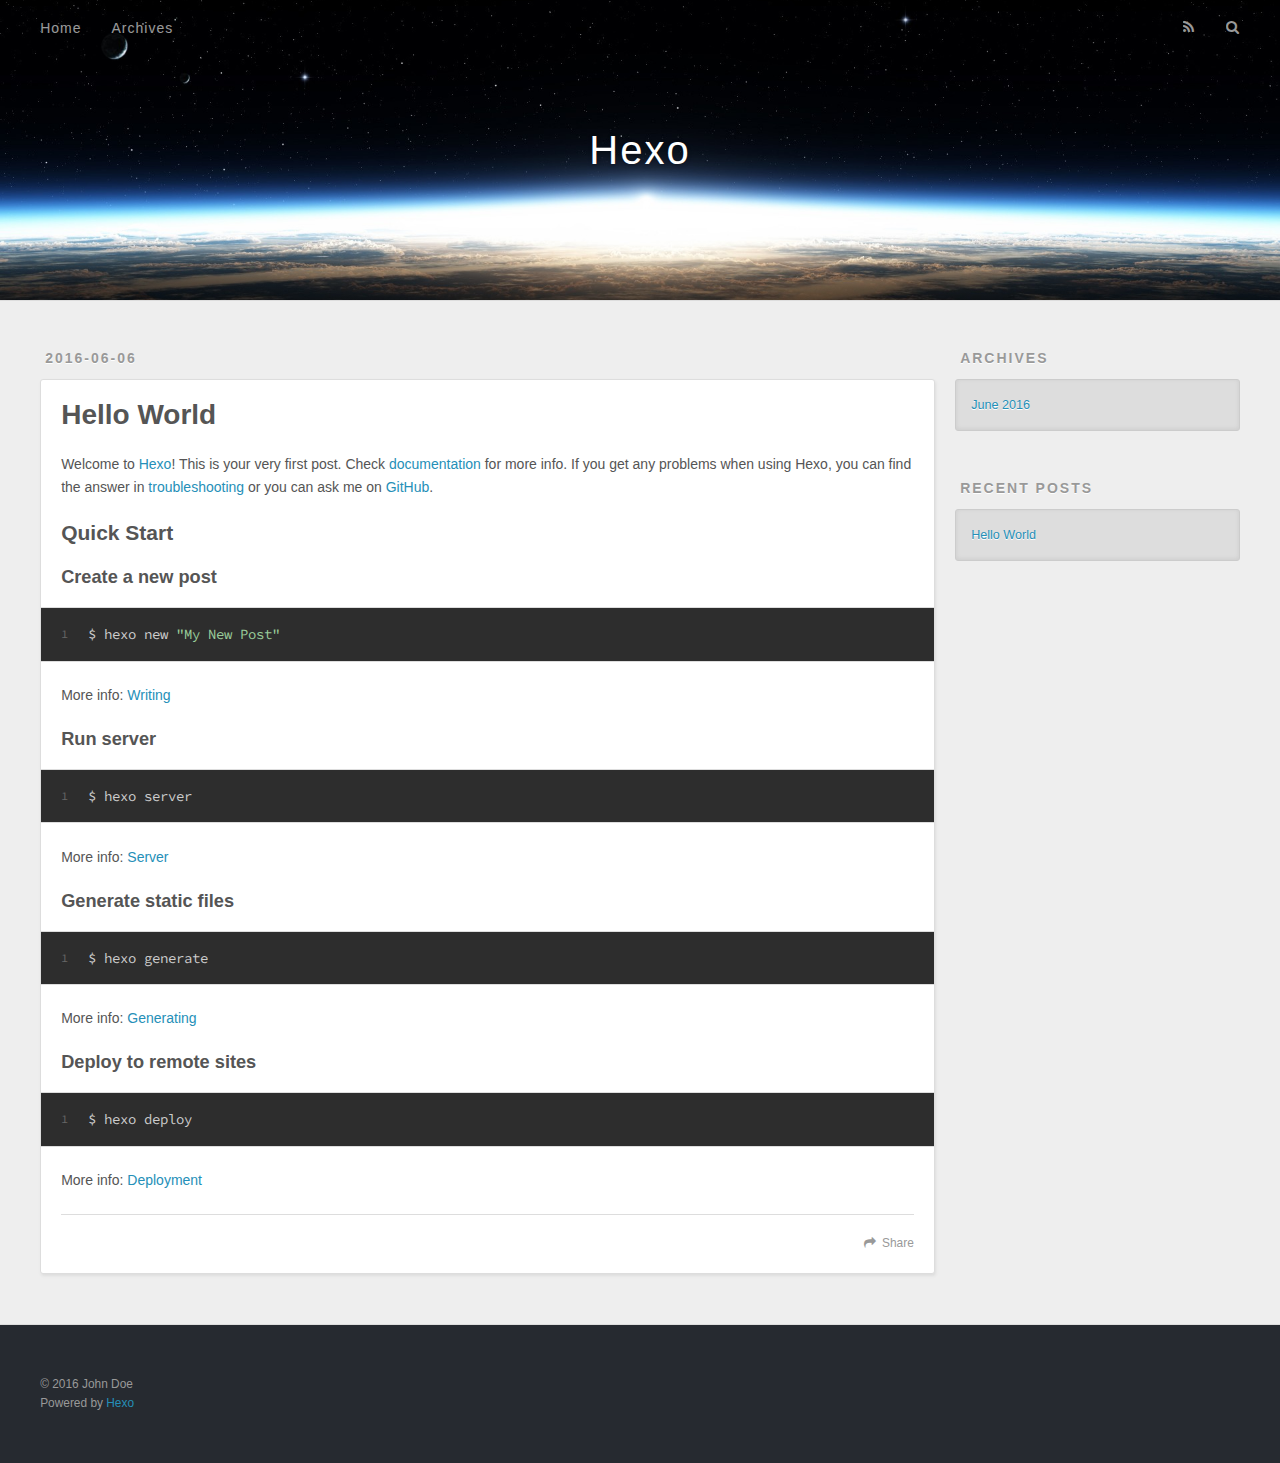
==== index.html @ 3d80b48e "Site updated: 2016-06-06 10:09:51" ====
<!DOCTYPE html>
<html>
<head>
  <meta charset="utf-8">
  
  <title>Hexo</title>
  <meta name="viewport" content="width=device-width, initial-scale=1, maximum-scale=1">
  <meta name="description">
<meta property="og:type" content="website">
<meta property="og:title" content="Hexo">
<meta property="og:url" content="http://yoursite.com/index.html">
<meta property="og:site_name" content="Hexo">
<meta property="og:description">
<meta name="twitter:card" content="summary">
<meta name="twitter:title" content="Hexo">
<meta name="twitter:description">
  
    <link rel="alternate" href="/atom.xml" title="Hexo" type="application/atom+xml">
  
  
    <link rel="icon" href="/favicon.png">
  
  
    <link href="//fonts.googleapis.com/css?family=Source+Code+Pro" rel="stylesheet" type="text/css">
  
  <link rel="stylesheet" href="/css/style.css">
  

</head>

<body>
  <div id="container">
    <div id="wrap">
      <header id="header">
  <div id="banner"></div>
  <div id="header-outer" class="outer">
    <div id="header-title" class="inner">
      <h1 id="logo-wrap">
        <a href="/" id="logo">Hexo</a>
      </h1>
      
    </div>
    <div id="header-inner" class="inner">
      <nav id="main-nav">
        <a id="main-nav-toggle" class="nav-icon"></a>
        
          <a class="main-nav-link" href="/">Home</a>
        
          <a class="main-nav-link" href="/archives">Archives</a>
        
      </nav>
      <nav id="sub-nav">
        
          <a id="nav-rss-link" class="nav-icon" href="/atom.xml" title="RSS Feed"></a>
        
        <a id="nav-search-btn" class="nav-icon" title="Search"></a>
      </nav>
      <div id="search-form-wrap">
        <form action="//google.com/search" method="get" accept-charset="UTF-8" class="search-form"><input type="search" name="q" results="0" class="search-form-input" placeholder="Search"><button type="submit" class="search-form-submit">&#xF002;</button><input type="hidden" name="sitesearch" value="http://yoursite.com"></form>
      </div>
    </div>
  </div>
</header>
      <div class="outer">
        <section id="main">
  
    <article id="post-hello-world" class="article article-type-post" itemscope itemprop="blogPost">
  <div class="article-meta">
    <a href="/2016/06/06/hello-world/" class="article-date">
  <time datetime="2016-06-06T02:03:06.000Z" itemprop="datePublished">2016-06-06</time>
</a>
    
  </div>
  <div class="article-inner">
    
    
      <header class="article-header">
        
  
    <h1 itemprop="name">
      <a class="article-title" href="/2016/06/06/hello-world/">Hello World</a>
    </h1>
  

      </header>
    
    <div class="article-entry" itemprop="articleBody">
      
        <p>Welcome to <a href="https://hexo.io/" target="_blank" rel="external">Hexo</a>! This is your very first post. Check <a href="https://hexo.io/docs/" target="_blank" rel="external">documentation</a> for more info. If you get any problems when using Hexo, you can find the answer in <a href="https://hexo.io/docs/troubleshooting.html" target="_blank" rel="external">troubleshooting</a> or you can ask me on <a href="https://github.com/hexojs/hexo/issues" target="_blank" rel="external">GitHub</a>.</p>
<h2 id="Quick-Start"><a href="#Quick-Start" class="headerlink" title="Quick Start"></a>Quick Start</h2><h3 id="Create-a-new-post"><a href="#Create-a-new-post" class="headerlink" title="Create a new post"></a>Create a new post</h3><figure class="highlight bash"><table><tr><td class="gutter"><pre><span class="line">1</span><br></pre></td><td class="code"><pre><span class="line">$ hexo new <span class="string">"My New Post"</span></span><br></pre></td></tr></table></figure>
<p>More info: <a href="https://hexo.io/docs/writing.html" target="_blank" rel="external">Writing</a></p>
<h3 id="Run-server"><a href="#Run-server" class="headerlink" title="Run server"></a>Run server</h3><figure class="highlight bash"><table><tr><td class="gutter"><pre><span class="line">1</span><br></pre></td><td class="code"><pre><span class="line">$ hexo server</span><br></pre></td></tr></table></figure>
<p>More info: <a href="https://hexo.io/docs/server.html" target="_blank" rel="external">Server</a></p>
<h3 id="Generate-static-files"><a href="#Generate-static-files" class="headerlink" title="Generate static files"></a>Generate static files</h3><figure class="highlight bash"><table><tr><td class="gutter"><pre><span class="line">1</span><br></pre></td><td class="code"><pre><span class="line">$ hexo generate</span><br></pre></td></tr></table></figure>
<p>More info: <a href="https://hexo.io/docs/generating.html" target="_blank" rel="external">Generating</a></p>
<h3 id="Deploy-to-remote-sites"><a href="#Deploy-to-remote-sites" class="headerlink" title="Deploy to remote sites"></a>Deploy to remote sites</h3><figure class="highlight bash"><table><tr><td class="gutter"><pre><span class="line">1</span><br></pre></td><td class="code"><pre><span class="line">$ hexo deploy</span><br></pre></td></tr></table></figure>
<p>More info: <a href="https://hexo.io/docs/deployment.html" target="_blank" rel="external">Deployment</a></p>

      
    </div>
    <footer class="article-footer">
      <a data-url="http://yoursite.com/2016/06/06/hello-world/" data-id="cip3dkjkp0000u3rkb4ah0bs6" class="article-share-link">Share</a>
      
      
    </footer>
  </div>
  
</article>


  

</section>
        
          <aside id="sidebar">
  
    

  
    

  
    
  
    
  <div class="widget-wrap">
    <h3 class="widget-title">Archives</h3>
    <div class="widget">
      <ul class="archive-list"><li class="archive-list-item"><a class="archive-list-link" href="/archives/2016/06/">June 2016</a></li></ul>
    </div>
  </div>


  
    
  <div class="widget-wrap">
    <h3 class="widget-title">Recent Posts</h3>
    <div class="widget">
      <ul>
        
          <li>
            <a href="/2016/06/06/hello-world/">Hello World</a>
          </li>
        
      </ul>
    </div>
  </div>

  
</aside>
        
      </div>
      <footer id="footer">
  
  <div class="outer">
    <div id="footer-info" class="inner">
      &copy; 2016 John Doe<br>
      Powered by <a href="http://hexo.io/" target="_blank">Hexo</a>
    </div>
  </div>
</footer>
    </div>
    <nav id="mobile-nav">
  
    <a href="/" class="mobile-nav-link">Home</a>
  
    <a href="/archives" class="mobile-nav-link">Archives</a>
  
</nav>
    

<script src="//ajax.googleapis.com/ajax/libs/jquery/2.0.3/jquery.min.js"></script>


  <link rel="stylesheet" href="/fancybox/jquery.fancybox.css">
  <script src="/fancybox/jquery.fancybox.pack.js"></script>


<script src="/js/script.js"></script>

  </div>
</body>
</html>
---- css/style.css ----
body {
  width: 100%;
}
body:before,
body:after {
  content: "";
  display: table;
}
body:after {
  clear: both;
}
html,
body,
div,
span,
applet,
object,
iframe,
h1,
h2,
h3,
h4,
h5,
h6,
p,
blockquote,
pre,
a,
abbr,
acronym,
address,
big,
cite,
code,
del,
dfn,
em,
img,
ins,
kbd,
q,
s,
samp,
small,
strike,
strong,
sub,
sup,
tt,
var,
dl,
dt,
dd,
ol,
ul,
li,
fieldset,
form,
label,
legend,
table,
caption,
tbody,
tfoot,
thead,
tr,
th,
td {
  margin: 0;
  padding: 0;
  border: 0;
  outline: 0;
  font-weight: inherit;
  font-style: inherit;
  font-family: inherit;
  font-size: 100%;
  vertical-align: baseline;
}
body {
  line-height: 1;
  color: #000;
  background: #fff;
}
ol,
ul {
  list-style: none;
}
table {
  border-collapse: separate;
  border-spacing: 0;
  vertical-align: middle;
}
caption,
th,
td {
  text-align: left;
  font-weight: normal;
  vertical-align: middle;
}
a img {
  border: none;
}
input,
button {
  margin: 0;
  padding: 0;
}
input::-moz-focus-inner,
button::-moz-focus-inner {
  border: 0;
  padding: 0;
}
@font-face {
  font-family: FontAwesome;
  font-style: normal;
  font-weight: normal;
  src: url("fonts/fontawesome-webfont.eot?v=#4.0.3");
  src: url("fonts/fontawesome-webfont.eot?#iefix&v=#4.0.3") format("embedded-opentype"), url("fonts/fontawesome-webfont.woff?v=#4.0.3") format("woff"), url("fonts/fontawesome-webfont.ttf?v=#4.0.3") format("truetype"), url("fonts/fontawesome-webfont.svg#fontawesomeregular?v=#4.0.3") format("svg");
}
html,
body,
#container {
  height: 100%;
}
body {
  background: #eee;
  font: 14px "Helvetica Neue", Helvetica, Arial, sans-serif;
  -webkit-text-size-adjust: 100%;
}
.outer {
  max-width: 1220px;
  margin: 0 auto;
  padding: 0 20px;
}
.outer:before,
.outer:after {
  content: "";
  display: table;
}
.outer:after {
  clear: both;
}
.inner {
  display: inline;
  float: left;
  width: 98.3333333333333%;
  margin: 0 0.8333333333333%;
}
.left,
.alignleft {
  float: left;
}
.right,
.alignright {
  float: right;
}
.clear {
  clear: both;
}
#container {
  position: relative;
}
.mobile-nav-on {
  overflow: hidden;
}
#wrap {
  height: 100%;
  width: 100%;
  position: absolute;
  top: 0;
  left: 0;
  -webkit-transition: 0.2s ease-out;
  -moz-transition: 0.2s ease-out;
  -ms-transition: 0.2s ease-out;
  transition: 0.2s ease-out;
  z-index: 1;
  background: #eee;
}
.mobile-nav-on #wrap {
  left: 280px;
}
@media screen and (min-width: 768px) {
  #main {
    display: inline;
    float: left;
    width: 73.3333333333333%;
    margin: 0 0.8333333333333%;
  }
}
.article-date,
.article-category-link,
.archive-year,
.widget-title {
  text-decoration: none;
  text-transform: uppercase;
  letter-spacing: 2px;
  color: #999;
  margin-bottom: 1em;
  margin-left: 5px;
  line-height: 1em;
  text-shadow: 0 1px #fff;
  font-weight: bold;
}
.article-inner,
.archive-article-inner {
  background: #fff;
  -webkit-box-shadow: 1px 2px 3px #ddd;
  box-shadow: 1px 2px 3px #ddd;
  border: 1px solid #ddd;
  -webkit-border-radius: 3px;
  border-radius: 3px;
}
.article-entry h1,
.widget h1 {
  font-size: 2em;
}
.article-entry h2,
.widget h2 {
  font-size: 1.5em;
}
.article-entry h3,
.widget h3 {
  font-size: 1.3em;
}
.article-entry h4,
.widget h4 {
  font-size: 1.2em;
}
.article-entry h5,
.widget h5 {
  font-size: 1em;
}
.article-entry h6,
.widget h6 {
  font-size: 1em;
  color: #999;
}
.article-entry hr,
.widget hr {
  border: 1px dashed #ddd;
}
.article-entry strong,
.widget strong {
  font-weight: bold;
}
.article-entry em,
.widget em,
.article-entry cite,
.widget cite {
  font-style: italic;
}
.article-entry sup,
.widget sup,
.article-entry sub,
.widget sub {
  font-size: 0.75em;
  line-height: 0;
  position: relative;
  vertical-align: baseline;
}
.article-entry sup,
.widget sup {
  top: -0.5em;
}
.article-entry sub,
.widget sub {
  bottom: -0.2em;
}
.article-entry small,
.widget small {
  font-size: 0.85em;
}
.article-entry acronym,
.widget acronym,
.article-entry abbr,
.widget abbr {
  border-bottom: 1px dotted;
}
.article-entry ul,
.widget ul,
.article-entry ol,
.widget ol,
.article-entry dl,
.widget dl {
  margin: 0 20px;
  line-height: 1.6em;
}
.article-entry ul ul,
.widget ul ul,
.article-entry ol ul,
.widget ol ul,
.article-entry ul ol,
.widget ul ol,
.article-entry ol ol,
.widget ol ol {
  margin-top: 0;
  margin-bottom: 0;
}
.article-entry ul,
.widget ul {
  list-style: disc;
}
.article-entry ol,
.widget ol {
  list-style: decimal;
}
.article-entry dt,
.widget dt {
  font-weight: bold;
}
#header {
  height: 300px;
  position: relative;
  border-bottom: 1px solid #ddd;
}
#header:before,
#header:after {
  content: "";
  position: absolute;
  left: 0;
  right: 0;
  height: 40px;
}
#header:before {
  top: 0;
  background: -webkit-linear-gradient(rgba(0,0,0,0.2), transparent);
  background: -moz-linear-gradient(rgba(0,0,0,0.2), transparent);
  background: -ms-linear-gradient(rgba(0,0,0,0.2), transparent);
  background: linear-gradient(rgba(0,0,0,0.2), transparent);
}
#header:after {
  bottom: 0;
  background: -webkit-linear-gradient(transparent, rgba(0,0,0,0.2));
  background: -moz-linear-gradient(transparent, rgba(0,0,0,0.2));
  background: -ms-linear-gradient(transparent, rgba(0,0,0,0.2));
  background: linear-gradient(transparent, rgba(0,0,0,0.2));
}
#header-outer {
  height: 100%;
  position: relative;
}
#header-inner {
  position: relative;
  overflow: hidden;
}
#banner {
  position: absolute;
  top: 0;
  left: 0;
  width: 100%;
  height: 100%;
  background: url("images/banner.jpg") center #000;
  -webkit-background-size: cover;
  -moz-background-size: cover;
  background-size: cover;
  z-index: -1;
}
#header-title {
  text-align: center;
  height: 40px;
  position: absolute;
  top: 50%;
  left: 0;
  margin-top: -20px;
}
#logo,
#subtitle {
  text-decoration: none;
  color: #fff;
  font-weight: 300;
  text-shadow: 0 1px 4px rgba(0,0,0,0.3);
}
#logo {
  font-size: 40px;
  line-height: 40px;
  letter-spacing: 2px;
}
#subtitle {
  font-size: 16px;
  line-height: 16px;
  letter-spacing: 1px;
}
#subtitle-wrap {
  margin-top: 16px;
}
#main-nav {
  float: left;
  margin-left: -15px;
}
.nav-icon,
.main-nav-link {
  float: left;
  color: #fff;
  opacity: 0.6;
  text-decoration: none;
  text-shadow: 0 1px rgba(0,0,0,0.2);
  -webkit-transition: opacity 0.2s;
  -moz-transition: opacity 0.2s;
  -ms-transition: opacity 0.2s;
  transition: opacity 0.2s;
  display: block;
  padding: 20px 15px;
}
.nav-icon:hover,
.main-nav-link:hover {
  opacity: 1;
}
.nav-icon {
  font-family: FontAwesome;
  text-align: center;
  font-size: 14px;
  width: 14px;
  height: 14px;
  padding: 20px 15px;
  position: relative;
  cursor: pointer;
}
.main-nav-link {
  font-weight: 300;
  letter-spacing: 1px;
}
@media screen and (max-width: 479px) {
  .main-nav-link {
    display: none;
  }
}
#main-nav-toggle {
  display: none;
}
#main-nav-toggle:before {
  content: "\f0c9";
}
@media screen and (max-width: 479px) {
  #main-nav-toggle {
    display: block;
  }
}
#sub-nav {
  float: right;
  margin-right: -15px;
}
#nav-rss-link:before {
  content: "\f09e";
}
#nav-search-btn:before {
  content: "\f002";
}
#search-form-wrap {
  position: absolute;
  top: 15px;
  width: 150px;
  height: 30px;
  right: -150px;
  opacity: 0;
  -webkit-transition: 0.2s ease-out;
  -moz-transition: 0.2s ease-out;
  -ms-transition: 0.2s ease-out;
  transition: 0.2s ease-out;
}
#search-form-wrap.on {
  opacity: 1;
  right: 0;
}
@media screen and (max-width: 479px) {
  #search-form-wrap {
    width: 100%;
    right: -100%;
  }
}
.search-form {
  position: absolute;
  top: 0;
  left: 0;
  right: 0;
  background: #fff;
  padding: 5px 15px;
  -webkit-border-radius: 15px;
  border-radius: 15px;
  -webkit-box-shadow: 0 0 10px rgba(0,0,0,0.3);
  box-shadow: 0 0 10px rgba(0,0,0,0.3);
}
.search-form-input {
  border: none;
  background: none;
  color: #555;
  width: 100%;
  font: 13px "Helvetica Neue", Helvetica, Arial, sans-serif;
  outline: none;
}
.search-form-input::-webkit-search-results-decoration,
.search-form-input::-webkit-search-cancel-button {
  -webkit-appearance: none;
}
.search-form-submit {
  position: absolute;
  top: 50%;
  right: 10px;
  margin-top: -7px;
  font: 13px FontAwesome;
  border: none;
  background: none;
  color: #bbb;
  cursor: pointer;
}
.search-form-submit:hover,
.search-form-submit:focus {
  color: #777;
}
.article {
  margin: 50px 0;
}
.article-inner {
  overflow: hidden;
}
.article-meta:before,
.article-meta:after {
  content: "";
  display: table;
}
.article-meta:after {
  clear: both;
}
.article-date {
  float: left;
}
.article-category {
  float: left;
  line-height: 1em;
  color: #ccc;
  text-shadow: 0 1px #fff;
  margin-left: 8px;
}
.article-category:before {
  content: "\2022";
}
.article-category-link {
  margin: 0 12px 1em;
}
.article-header {
  padding: 20px 20px 0;
}
.article-title {
  text-decoration: none;
  font-size: 2em;
  font-weight: bold;
  color: #555;
  line-height: 1.1em;
  -webkit-transition: color 0.2s;
  -moz-transition: color 0.2s;
  -ms-transition: color 0.2s;
  transition: color 0.2s;
}
a.article-title:hover {
  color: #258fb8;
}
.article-entry {
  color: #555;
  padding: 0 20px;
}
.article-entry:before,
.article-entry:after {
  content: "";
  display: table;
}
.article-entry:after {
  clear: both;
}
.article-entry p,
.article-entry table {
  line-height: 1.6em;
  margin: 1.6em 0;
}
.article-entry h1,
.article-entry h2,
.article-entry h3,
.article-entry h4,
.article-entry h5,
.article-entry h6 {
  font-weight: bold;
}
.article-entry h1,
.article-entry h2,
.article-entry h3,
.article-entry h4,
.article-entry h5,
.article-entry h6 {
  line-height: 1.1em;
  margin: 1.1em 0;
}
.article-entry a {
  color: #258fb8;
  text-decoration: none;
}
.article-entry a:hover {
  text-decoration: underline;
}
.article-entry ul,
.article-entry ol,
.article-entry dl {
  margin-top: 1.6em;
  margin-bottom: 1.6em;
}
.article-entry img,
.article-entry video {
  max-width: 100%;
  height: auto;
  display: block;
  margin: auto;
}
.article-entry iframe {
  border: none;
}
.article-entry table {
  width: 100%;
  border-collapse: collapse;
  border-spacing: 0;
}
.article-entry th {
  font-weight: bold;
  border-bottom: 3px solid #ddd;
  padding-bottom: 0.5em;
}
.article-entry td {
  border-bottom: 1px solid #ddd;
  padding: 10px 0;
}
.article-entry blockquote {
  font-family: Georgia, "Times New Roman", serif;
  font-size: 1.4em;
  margin: 1.6em 20px;
  text-align: center;
}
.article-entry blockquote footer {
  font-size: 14px;
  margin: 1.6em 0;
  font-family: "Helvetica Neue", Helvetica, Arial, sans-serif;
}
.article-entry blockquote footer cite:before {
  content: "—";
  padding: 0 0.5em;
}
.article-entry .pullquote {
  text-align: left;
  width: 45%;
  margin: 0;
}
.article-entry .pullquote.left {
  margin-left: 0.5em;
  margin-right: 1em;
}
.article-entry .pullquote.right {
  margin-right: 0.5em;
  margin-left: 1em;
}
.article-entry .caption {
  color: #999;
  display: block;
  font-size: 0.9em;
  margin-top: 0.5em;
  position: relative;
  text-align: center;
}
.article-entry .video-container {
  position: relative;
  padding-top: 56.25%;
  height: 0;
  overflow: hidden;
}
.article-entry .video-container iframe,
.article-entry .video-container object,
.article-entry .video-container embed {
  position: absolute;
  top: 0;
  left: 0;
  width: 100%;
  height: 100%;
  margin-top: 0;
}
.article-more-link a {
  display: inline-block;
  line-height: 1em;
  padding: 6px 15px;
  -webkit-border-radius: 15px;
  border-radius: 15px;
  background: #eee;
  color: #999;
  text-shadow: 0 1px #fff;
  text-decoration: none;
}
.article-more-link a:hover {
  background: #258fb8;
  color: #fff;
  text-decoration: none;
  text-shadow: 0 1px #1e7293;
}
.article-footer {
  font-size: 0.85em;
  line-height: 1.6em;
  border-top: 1px solid #ddd;
  padding-top: 1.6em;
  margin: 0 20px 20px;
}
.article-footer:before,
.article-footer:after {
  content: "";
  display: table;
}
.article-footer:after {
  clear: both;
}
.article-footer a {
  color: #999;
  text-decoration: none;
}
.article-footer a:hover {
  color: #555;
}
.article-tag-list-item {
  float: left;
  margin-right: 10px;
}
.article-tag-list-link:before {
  content: "#";
}
.article-comment-link {
  float: right;
}
.article-comment-link:before {
  content: "\f075";
  font-family: FontAwesome;
  padding-right: 8px;
}
.article-share-link {
  cursor: pointer;
  float: right;
  margin-left: 20px;
}
.article-share-link:before {
  content: "\f064";
  font-family: FontAwesome;
  padding-right: 6px;
}
#article-nav {
  position: relative;
}
#article-nav:before,
#article-nav:after {
  content: "";
  display: table;
}
#article-nav:after {
  clear: both;
}
@media screen and (min-width: 768px) {
  #article-nav {
    margin: 50px 0;
  }
  #article-nav:before {
    width: 8px;
    height: 8px;
    position: absolute;
    top: 50%;
    left: 50%;
    margin-top: -4px;
    margin-left: -4px;
    content: "";
    -webkit-border-radius: 50%;
    border-radius: 50%;
    background: #ddd;
    -webkit-box-shadow: 0 1px 2px #fff;
    box-shadow: 0 1px 2px #fff;
  }
}
.article-nav-link-wrap {
  text-decoration: none;
  text-shadow: 0 1px #fff;
  color: #999;
  -webkit-box-sizing: border-box;
  -moz-box-sizing: border-box;
  box-sizing: border-box;
  margin-top: 50px;
  text-align: center;
  display: block;
}
.article-nav-link-wrap:hover {
  color: #555;
}
@media screen and (min-width: 768px) {
  .article-nav-link-wrap {
    width: 50%;
    margin-top: 0;
  }
}
@media screen and (min-width: 768px) {
  #article-nav-newer {
    float: left;
    text-align: right;
    padding-right: 20px;
  }
}
@media screen and (min-width: 768px) {
  #article-nav-older {
    float: right;
    text-align: left;
    padding-left: 20px;
  }
}
.article-nav-caption {
  text-transform: uppercase;
  letter-spacing: 2px;
  color: #ddd;
  line-height: 1em;
  font-weight: bold;
}
#article-nav-newer .article-nav-caption {
  margin-right: -2px;
}
.article-nav-title {
  font-size: 0.85em;
  line-height: 1.6em;
  margin-top: 0.5em;
}
.article-share-box {
  position: absolute;
  display: none;
  background: #fff;
  -webkit-box-shadow: 1px 2px 10px rgba(0,0,0,0.2);
  box-shadow: 1px 2px 10px rgba(0,0,0,0.2);
  -webkit-border-radius: 3px;
  border-radius: 3px;
  margin-left: -145px;
  overflow: hidden;
  z-index: 1;
}
.article-share-box.on {
  display: block;
}
.article-share-input {
  width: 100%;
  background: none;
  -webkit-box-sizing: border-box;
  -moz-box-sizing: border-box;
  box-sizing: border-box;
  font: 14px "Helvetica Neue", Helvetica, Arial, sans-serif;
  padding: 0 15px;
  color: #555;
  outline: none;
  border: 1px solid #ddd;
  -webkit-border-radius: 3px 3px 0 0;
  border-radius: 3px 3px 0 0;
  height: 36px;
  line-height: 36px;
}
.article-share-links {
  background: #eee;
}
.article-share-links:before,
.article-share-links:after {
  content: "";
  display: table;
}
.article-share-links:after {
  clear: both;
}
.article-share-twitter,
.article-share-facebook,
.article-share-pinterest,
.article-share-google {
  width: 50px;
  height: 36px;
  display: block;
  float: left;
  position: relative;
  color: #999;
  text-shadow: 0 1px #fff;
}
.article-share-twitter:before,
.article-share-facebook:before,
.article-share-pinterest:before,
.article-share-google:before {
  font-size: 20px;
  font-family: FontAwesome;
  width: 20px;
  height: 20px;
  position: absolute;
  top: 50%;
  left: 50%;
  margin-top: -10px;
  margin-left: -10px;
  text-align: center;
}
.article-share-twitter:hover,
.article-share-facebook:hover,
.article-share-pinterest:hover,
.article-share-google:hover {
  color: #fff;
}
.article-share-twitter:before {
  content: "\f099";
}
.article-share-twitter:hover {
  background: #00aced;
  text-shadow: 0 1px #008abe;
}
.article-share-facebook:before {
  content: "\f09a";
}
.article-share-facebook:hover {
  background: #3b5998;
  text-shadow: 0 1px #2f477a;
}
.article-share-pinterest:before {
  content: "\f0d2";
}
.article-share-pinterest:hover {
  background: #cb2027;
  text-shadow: 0 1px #a21a1f;
}
.article-share-google:before {
  content: "\f0d5";
}
.article-share-google:hover {
  background: #dd4b39;
  text-shadow: 0 1px #be3221;
}
.article-gallery {
  background: #000;
  position: relative;
}
.article-gallery-photos {
  position: relative;
  overflow: hidden;
}
.article-gallery-img {
  display: none;
  max-width: 100%;
}
.article-gallery-img:first-child {
  display: block;
}
.article-gallery-img.loaded {
  position: absolute;
  display: block;
}
.article-gallery-img img {
  display: block;
  max-width: 100%;
  margin: 0 auto;
}
#comments {
  background: #fff;
  -webkit-box-shadow: 1px 2px 3px #ddd;
  box-shadow: 1px 2px 3px #ddd;
  padding: 20px;
  border: 1px solid #ddd;
  -webkit-border-radius: 3px;
  border-radius: 3px;
  margin: 50px 0;
}
#comments a {
  color: #258fb8;
}
.archives-wrap {
  margin: 50px 0;
}
.archives:before,
.archives:after {
  content: "";
  display: table;
}
.archives:after {
  clear: both;
}
.archive-year-wrap {
  margin-bottom: 1em;
}
.archives {
  -webkit-column-gap: 10px;
  -moz-column-gap: 10px;
  column-gap: 10px;
}
@media screen and (min-width: 480px) and (max-width: 767px) {
  .archives {
    -webkit-column-count: 2;
    -moz-column-count: 2;
    column-count: 2;
  }
}
@media screen and (min-width: 768px) {
  .archives {
    -webkit-column-count: 3;
    -moz-column-count: 3;
    column-count: 3;
  }
}
.archive-article {
  -webkit-column-break-inside: avoid;
  page-break-inside: avoid;
  overflow: hidden;
  break-inside: avoid-column;
}
.archive-article-inner {
  padding: 10px;
  margin-bottom: 15px;
}
.archive-article-title {
  text-decoration: none;
  font-weight: bold;
  color: #555;
  -webkit-transition: color 0.2s;
  -moz-transition: color 0.2s;
  -ms-transition: color 0.2s;
  transition: color 0.2s;
  line-height: 1.6em;
}
.archive-article-title:hover {
  color: #258fb8;
}
.archive-article-footer {
  margin-top: 1em;
}
.archive-article-date {
  color: #999;
  text-decoration: none;
  font-size: 0.85em;
  line-height: 1em;
  margin-bottom: 0.5em;
  display: block;
}
#page-nav {
  margin: 50px auto;
  background: #fff;
  -webkit-box-shadow: 1px 2px 3px #ddd;
  box-shadow: 1px 2px 3px #ddd;
  border: 1px solid #ddd;
  -webkit-border-radius: 3px;
  border-radius: 3px;
  text-align: center;
  color: #999;
  overflow: hidden;
}
#page-nav:before,
#page-nav:after {
  content: "";
  display: table;
}
#page-nav:after {
  clear: both;
}
#page-nav a,
#page-nav span {
  padding: 10px 20px;
  line-height: 1;
  height: 2ex;
}
#page-nav a {
  color: #999;
  text-decoration: none;
}
#page-nav a:hover {
  background: #999;
  color: #fff;
}
#page-nav .prev {
  float: left;
}
#page-nav .next {
  float: right;
}
#page-nav .page-number {
  display: inline-block;
}
@media screen and (max-width: 479px) {
  #page-nav .page-number {
    display: none;
  }
}
#page-nav .current {
  color: #555;
  font-weight: bold;
}
#page-nav .space {
  color: #ddd;
}
#footer {
  background: #262a30;
  padding: 50px 0;
  border-top: 1px solid #ddd;
  color: #999;
}
#footer a {
  color: #258fb8;
  text-decoration: none;
}
#footer a:hover {
  text-decoration: underline;
}
#footer-info {
  line-height: 1.6em;
  font-size: 0.85em;
}
.article-entry pre,
.article-entry .highlight {
  background: #2d2d2d;
  margin: 0 -20px;
  padding: 15px 20px;
  border-style: solid;
  border-color: #ddd;
  border-width: 1px 0;
  overflow: auto;
  color: #ccc;
  line-height: 22.400000000000002px;
}
.article-entry .highlight .gutter pre,
.article-entry .gist .gist-file .gist-data .line-numbers {
  color: #666;
  font-size: 0.85em;
}
.article-entry pre,
.article-entry code {
  font-family: "Source Code Pro", Consolas, Monaco, Menlo, Consolas, monospace;
}
.article-entry code {
  background: #eee;
  text-shadow: 0 1px #fff;
  padding: 0 0.3em;
}
.article-entry pre code {
  background: none;
  text-shadow: none;
  padding: 0;
}
.article-entry .highlight pre {
  border: none;
  margin: 0;
  padding: 0;
}
.article-entry .highlight table {
  margin: 0;
  width: auto;
}
.article-entry .highlight td {
  border: none;
  padding: 0;
}
.article-entry .highlight figcaption {
  font-size: 0.85em;
  color: #999;
  line-height: 1em;
  margin-bottom: 1em;
}
.article-entry .highlight figcaption:before,
.article-entry .highlight figcaption:after {
  content: "";
  display: table;
}
.article-entry .highlight figcaption:after {
  clear: both;
}
.article-entry .highlight figcaption a {
  float: right;
}
.article-entry .highlight .gutter pre {
  text-align: right;
  padding-right: 20px;
}
.article-entry .highlight .line {
  height: 22.400000000000002px;
}
.article-entry .gist {
  margin: 0 -20px;
  border-style: solid;
  border-color: #ddd;
  border-width: 1px 0;
  background: #2d2d2d;
  padding: 15px 20px 15px 0;
}
.article-entry .gist .gist-file {
  border: none;
  font-family: "Source Code Pro", Consolas, Monaco, Menlo, Consolas, monospace;
  margin: 0;
}
.article-entry .gist .gist-file .gist-data {
  background: none;
  border: none;
}
.article-entry .gist .gist-file .gist-data .line-numbers {
  background: none;
  border: none;
  padding: 0 20px 0 0;
}
.article-entry .gist .gist-file .gist-data .line-data {
  padding: 0 !important;
}
.article-entry .gist .gist-file .highlight {
  margin: 0;
  padding: 0;
  border: none;
}
.article-entry .gist .gist-file .gist-meta {
  background: #2d2d2d;
  color: #999;
  font: 0.85em "Helvetica Neue", Helvetica, Arial, sans-serif;
  text-shadow: 0 0;
  padding: 0;
  margin-top: 1em;
  margin-left: 20px;
}
.article-entry .gist .gist-file .gist-meta a {
  color: #258fb8;
  font-weight: normal;
}
.article-entry .gist .gist-file .gist-meta a:hover {
  text-decoration: underline;
}
pre .comment,
pre .title {
  color: #999;
}
pre .variable,
pre .attribute,
pre .tag,
pre .regexp,
pre .ruby .constant,
pre .xml .tag .title,
pre .xml .pi,
pre .xml .doctype,
pre .html .doctype,
pre .css .id,
pre .css .class,
pre .css .pseudo {
  color: #f2777a;
}
pre .number,
pre .preprocessor,
pre .built_in,
pre .literal,
pre .params,
pre .constant {
  color: #f99157;
}
pre .class,
pre .ruby .class .title,
pre .css .rules .attribute {
  color: #9c9;
}
pre .string,
pre .value,
pre .inheritance,
pre .header,
pre .ruby .symbol,
pre .xml .cdata {
  color: #9c9;
}
pre .css .hexcolor {
  color: #6cc;
}
pre .function,
pre .python .decorator,
pre .python .title,
pre .ruby .function .title,
pre .ruby .title .keyword,
pre .perl .sub,
pre .javascript .title,
pre .coffeescript .title {
  color: #69c;
}
pre .keyword,
pre .javascript .function {
  color: #c9c;
}
@media screen and (max-width: 479px) {
  #mobile-nav {
    position: absolute;
    top: 0;
    left: 0;
    width: 280px;
    height: 100%;
    background: #191919;
    border-right: 1px solid #fff;
  }
}
@media screen and (max-width: 479px) {
  .mobile-nav-link {
    display: block;
    color: #999;
    text-decoration: none;
    padding: 15px 20px;
    font-weight: bold;
  }
  .mobile-nav-link:hover {
    color: #fff;
  }
}
@media screen and (min-width: 768px) {
  #sidebar {
    display: inline;
    float: left;
    width: 23.3333333333333%;
    margin: 0 0.8333333333333%;
  }
}
.widget-wrap {
  margin: 50px 0;
}
.widget {
  color: #777;
  text-shadow: 0 1px #fff;
  background: #ddd;
  -webkit-box-shadow: 0 -1px 4px #ccc inset;
  box-shadow: 0 -1px 4px #ccc inset;
  border: 1px solid #ccc;
  padding: 15px;
  -webkit-border-radius: 3px;
  border-radius: 3px;
}
.widget a {
  color: #258fb8;
  text-decoration: none;
}
.widget a:hover {
  text-decoration: underline;
}
.widget ul ul,
.widget ol ul,
.widget dl ul,
.widget ul ol,
.widget ol ol,
.widget dl ol,
.widget ul dl,
.widget ol dl,
.widget dl dl {
  margin-left: 15px;
  list-style: disc;
}
.widget {
  line-height: 1.6em;
  word-wrap: break-word;
  font-size: 0.9em;
}
.widget ul,
.widget ol {
  list-style: none;
  margin: 0;
}
.widget ul ul,
.widget ol ul,
.widget ul ol,
.widget ol ol {
  margin: 0 20px;
}
.widget ul ul,
.widget ol ul {
  list-style: disc;
}
.widget ul ol,
.widget ol ol {
  list-style: decimal;
}
.category-list-count,
.tag-list-count,
.archive-list-count {
  padding-left: 5px;
  color: #999;
  font-size: 0.85em;
}
.category-list-count:before,
.tag-list-count:before,
.archive-list-count:before {
  content: "(";
}
.category-list-count:after,
.tag-list-count:after,
.archive-list-count:after {
  content: ")";
}
.tagcloud a {
  margin-right: 5px;
  display: inline-block;
}
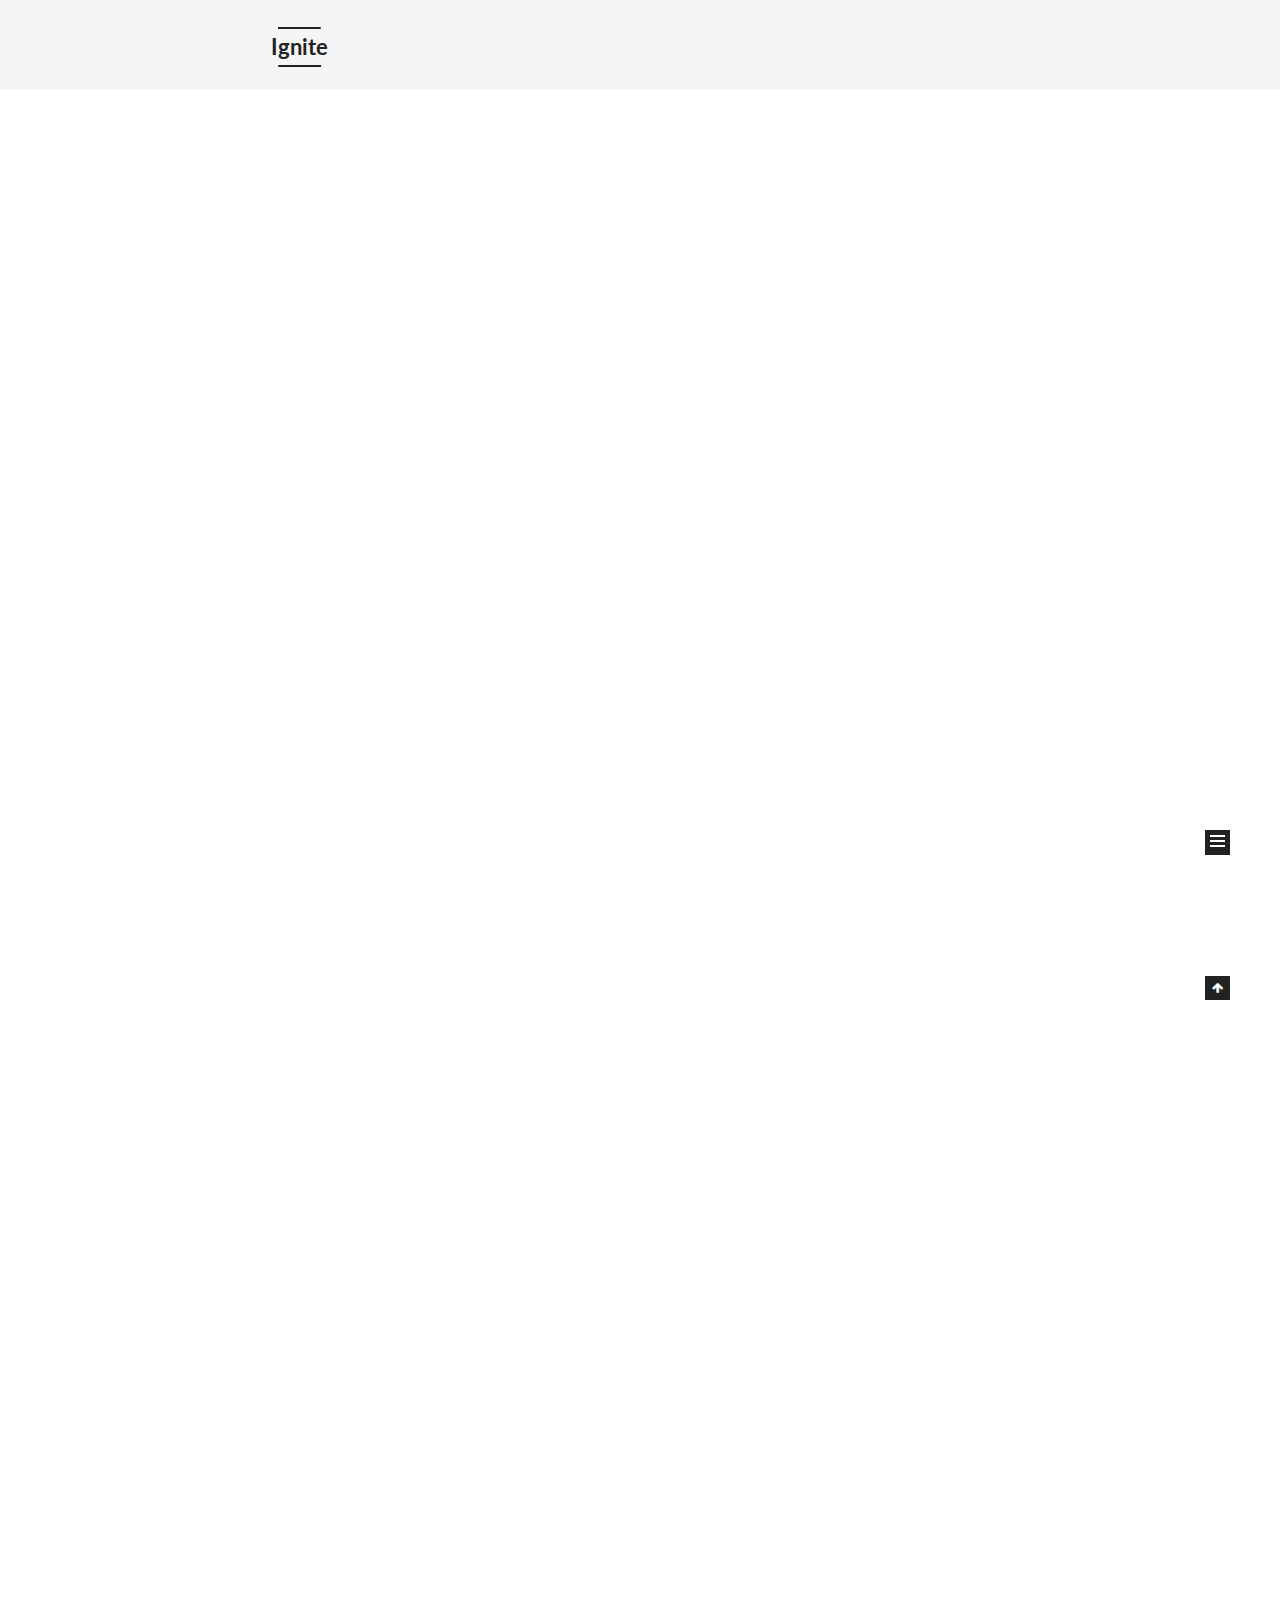
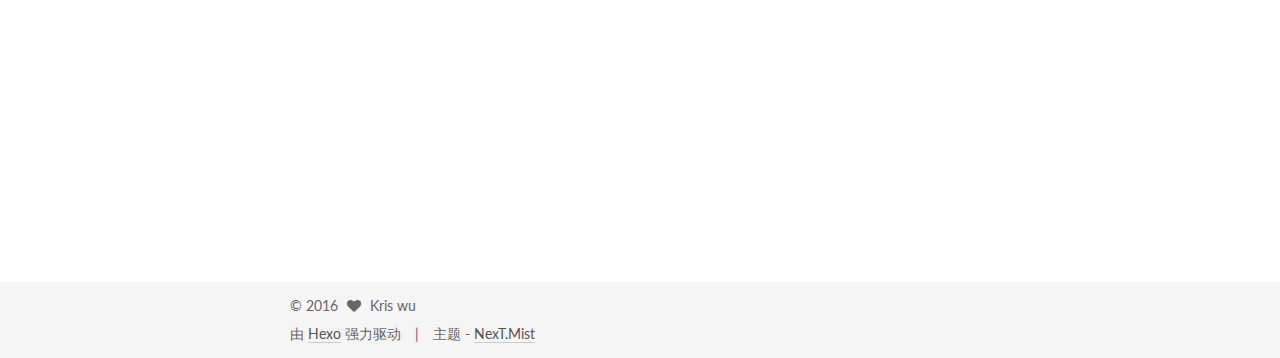
==== commit f92a166e: "Site updated: 2016-06-06 12:16:35" ====
--- a/index.html
+++ b/index.html
@@ -1,92 +1,502 @@
-<!DOCTYPE html>
-<html>
+<!doctype html>
+
+
+
+  
+
+
+<html class="theme-next mist use-motion">
 <head>
-  <meta charset="utf-8">
-  
-  <title>Hexo</title>
-  <meta name="viewport" content="width=device-width, initial-scale=1, maximum-scale=1">
-  <meta name="description">
+  <meta charset="UTF-8"/>
+<meta http-equiv="X-UA-Compatible" content="IE=edge,chrome=1" />
+<meta name="viewport" content="width=device-width, initial-scale=1, maximum-scale=1"/>
+
+
+
+<meta http-equiv="Cache-Control" content="no-transform" />
+<meta http-equiv="Cache-Control" content="no-siteapp" />
+
+
+
+
+
+
+
+
+
+
+
+
+  
+  
+  <link href="/vendors/fancybox/source/jquery.fancybox.css?v=2.1.5" rel="stylesheet" type="text/css" />
+
+
+
+
+  
+  
+  
+  
+
+  
+    
+    
+  
+
+  
+
+  
+
+  
+
+  
+
+  
+    
+    
+    <link href="//fonts.googleapis.com/css?family=Lato:300,300italic,400,400italic,700,700italic&subset=latin,latin-ext" rel="stylesheet" type="text/css">
+  
+
+
+
+
+
+
+<link href="/vendors/font-awesome/css/font-awesome.min.css?v=4.4.0" rel="stylesheet" type="text/css" />
+
+<link href="/css/main.css?v=5.0.1" rel="stylesheet" type="text/css" />
+
+
+  <meta name="keywords" content="Hexo, NexT" />
+
+
+
+
+
+  <link rel="alternate" href="/atom.xml" title="Ignite" type="application/atom+xml" />
+
+
+
+
+  <link rel="shortcut icon" type="image/x-icon" href="/favicon.ico?v=5.0.1" />
+
+
+
+
+
+
+<meta name="description" content="没有什么事情是一次做不成的，如果不行，那就两次。">
 <meta property="og:type" content="website">
-<meta property="og:title" content="Hexo">
-<meta property="og:url" content="http://yoursite.com/index.html">
-<meta property="og:site_name" content="Hexo">
-<meta property="og:description">
+<meta property="og:title" content="Ignite">
+<meta property="og:url" content="http://igniteforkris.tk/index.html">
+<meta property="og:site_name" content="Ignite">
+<meta property="og:description" content="没有什么事情是一次做不成的，如果不行，那就两次。">
 <meta name="twitter:card" content="summary">
-<meta name="twitter:title" content="Hexo">
-<meta name="twitter:description">
-  
-    <link rel="alternate" href="/atom.xml" title="Hexo" type="application/atom+xml">
-  
-  
-    <link rel="icon" href="/favicon.png">
-  
-  
-    <link href="//fonts.googleapis.com/css?family=Source+Code+Pro" rel="stylesheet" type="text/css">
-  
-  <link rel="stylesheet" href="/css/style.css">
-  
-
+<meta name="twitter:title" content="Ignite">
+<meta name="twitter:description" content="没有什么事情是一次做不成的，如果不行，那就两次。">
+
+
+
+<script type="text/javascript" id="hexo.configuration">
+  var NexT = window.NexT || {};
+  var CONFIG = {
+    scheme: 'Mist',
+    sidebar: {"position":"left","display":"post"},
+    fancybox: true,
+    motion: true,
+    duoshuo: {
+      userId: 0,
+      author: '博主'
+    }
+  };
+</script>
+
+  <title> Ignite </title>
 </head>
 
-<body>
-  <div id="container">
-    <div id="wrap">
-      <header id="header">
-  <div id="banner"></div>
-  <div id="header-outer" class="outer">
-    <div id="header-title" class="inner">
-      <h1 id="logo-wrap">
-        <a href="/" id="logo">Hexo</a>
-      </h1>
-      
-    </div>
-    <div id="header-inner" class="inner">
-      <nav id="main-nav">
-        <a id="main-nav-toggle" class="nav-icon"></a>
-        
-          <a class="main-nav-link" href="/">Home</a>
-        
-          <a class="main-nav-link" href="/archives">Archives</a>
-        
-      </nav>
-      <nav id="sub-nav">
-        
-          <a id="nav-rss-link" class="nav-icon" href="/atom.xml" title="RSS Feed"></a>
-        
-        <a id="nav-search-btn" class="nav-icon" title="Search"></a>
-      </nav>
-      <div id="search-form-wrap">
-        <form action="//google.com/search" method="get" accept-charset="UTF-8" class="search-form"><input type="search" name="q" results="0" class="search-form-input" placeholder="Search"><button type="submit" class="search-form-submit">&#xF002;</button><input type="hidden" name="sitesearch" value="http://yoursite.com"></form>
-      </div>
-    </div>
+<body itemscope itemtype="http://schema.org/WebPage" lang="zh-Hans">
+
+  
+
+
+
+
+
+
+
+
+
+
+  
+  
+    
+  
+
+  <div class="container one-collumn sidebar-position-left 
+   page-home 
+ ">
+    <div class="headband"></div>
+
+    <header id="header" class="header" itemscope itemtype="http://schema.org/WPHeader">
+      <div class="header-inner"><div class="site-meta ">
+  
+
+  <div class="custom-logo-site-title">
+    <a href="/"  class="brand" rel="start">
+      <span class="logo-line-before"><i></i></span>
+      <span class="site-title">Ignite</span>
+      <span class="logo-line-after"><i></i></span>
+    </a>
   </div>
-</header>
-      <div class="outer">
-        <section id="main">
-  
-    <article id="post-hello-world" class="article article-type-post" itemscope itemprop="blogPost">
-  <div class="article-meta">
-    <a href="/2016/06/06/hello-world/" class="article-date">
-  <time datetime="2016-06-06T02:03:06.000Z" itemprop="datePublished">2016-06-06</time>
-</a>
-    
-  </div>
-  <div class="article-inner">
-    
-    
-      <header class="article-header">
-        
-  
-    <h1 itemprop="name">
-      <a class="article-title" href="/2016/06/06/hello-world/">Hello World</a>
-    </h1>
-  
-
+  <p class="site-subtitle"></p>
+</div>
+
+<div class="site-nav-toggle">
+  <button>
+    <span class="btn-bar"></span>
+    <span class="btn-bar"></span>
+    <span class="btn-bar"></span>
+  </button>
+</div>
+
+<nav class="site-nav">
+  
+
+  
+    <ul id="menu" class="menu">
+      
+        
+        <li class="menu-item menu-item-home">
+          <a href="/" rel="section">
+            
+              <i class="menu-item-icon fa fa-fw fa-home"></i> <br />
+            
+            首页
+          </a>
+        </li>
+      
+        
+        <li class="menu-item menu-item-archives">
+          <a href="/archives" rel="section">
+            
+              <i class="menu-item-icon fa fa-fw fa-archive"></i> <br />
+            
+            归档
+          </a>
+        </li>
+      
+        
+        <li class="menu-item menu-item-tags">
+          <a href="/tags" rel="section">
+            
+              <i class="menu-item-icon fa fa-fw fa-tags"></i> <br />
+            
+            标签
+          </a>
+        </li>
+      
+        
+        <li class="menu-item menu-item-something">
+          <a href="/有料" rel="section">
+            
+              <i class="menu-item-icon fa fa-fw fa-question-circle"></i> <br />
+            
+            menu.something
+          </a>
+        </li>
+      
+
+      
+    </ul>
+  
+
+  
+</nav>
+
+ </div>
+    </header>
+
+    <main id="main" class="main">
+      <div class="main-inner">
+        <div class="content-wrap">
+          <div id="content" class="content">
+            
+  <section id="posts" class="posts-expand">
+    
+      
+
+  
+  
+
+  
+  
+  
+
+  <article class="post post-type-normal " itemscope itemtype="http://schema.org/Article">
+
+    
+      <header class="post-header">
+
+        
+        
+          <h1 class="post-title" itemprop="name headline">
+            
+            
+              
+                
+                <a class="post-title-link" href="/2016/06/06/测试下draft文章/" itemprop="url">
+                  测试下draft文章
+                </a>
+              
+            
+          </h1>
+        
+
+        <div class="post-meta">
+          <span class="post-time">
+            <span class="post-meta-item-icon">
+              <i class="fa fa-calendar-o"></i>
+            </span>
+            <span class="post-meta-item-text">发表于</span>
+            <time itemprop="dateCreated" datetime="2016-06-06T11:24:50+08:00" content="2016-06-06">
+              2016-06-06
+            </time>
+          </span>
+
+          
+
+          
+            
+          
+
+          
+
+          
+          
+
+          
+        </div>
       </header>
     
-    <div class="article-entry" itemprop="articleBody">
-      
-        <p>Welcome to <a href="https://hexo.io/" target="_blank" rel="external">Hexo</a>! This is your very first post. Check <a href="https://hexo.io/docs/" target="_blank" rel="external">documentation</a> for more info. If you get any problems when using Hexo, you can find the answer in <a href="https://hexo.io/docs/troubleshooting.html" target="_blank" rel="external">troubleshooting</a> or you can ask me on <a href="https://github.com/hexojs/hexo/issues" target="_blank" rel="external">GitHub</a>.</p>
+
+
+    <div class="post-body" itemprop="articleBody">
+
+      
+      
+
+      
+        
+          
+            
+          
+        
+      
+    </div>
+
+    <div>
+      
+    </div>
+
+    <div>
+      
+    </div>
+
+    <footer class="post-footer">
+      
+
+      
+
+      
+      
+        <div class="post-eof"></div>
+      
+    </footer>
+  </article>
+
+
+    
+      
+
+  
+  
+
+  
+  
+  
+
+  <article class="post post-type-normal " itemscope itemtype="http://schema.org/Article">
+
+    
+      <header class="post-header">
+
+        
+        
+          <h1 class="post-title" itemprop="name headline">
+            
+            
+              
+                
+                <a class="post-title-link" href="/2016/06/06/人生第一次写博客/" itemprop="url">
+                  人生第一次写博客
+                </a>
+              
+            
+          </h1>
+        
+
+        <div class="post-meta">
+          <span class="post-time">
+            <span class="post-meta-item-icon">
+              <i class="fa fa-calendar-o"></i>
+            </span>
+            <span class="post-meta-item-text">发表于</span>
+            <time itemprop="dateCreated" datetime="2016-06-06T11:13:49+08:00" content="2016-06-06">
+              2016-06-06
+            </time>
+          </span>
+
+          
+            <span class="post-category" >
+              &nbsp; | &nbsp;
+              <span class="post-meta-item-icon">
+                <i class="fa fa-folder-o"></i>
+              </span>
+              <span class="post-meta-item-text">分类于</span>
+              
+                <span itemprop="about" itemscope itemtype="https://schema.org/Thing">
+                  <a href="/categories/随笔/" itemprop="url" rel="index">
+                    <span itemprop="name">随笔</span>
+                  </a>
+                </span>
+
+                
+                
+
+              
+            </span>
+          
+
+          
+
+          
+
+          
+          
+
+          
+        </div>
+      </header>
+    
+
+
+    <div class="post-body" itemprop="articleBody">
+
+      
+      
+
+      
+        
+          
+            <figure class="highlight java"><table><tr><td class="gutter"><pre><span class="line">1</span><br></pre></td><td class="code"><pre><span class="line">System.out.println(<span class="string">"hello world"</span>);</span><br></pre></td></tr></table></figure>
+<blockquote><p>Do not just seek happiness for yourself. Seek happiness for all. Through kindness. Through mercy.</p>
+<footer><strong>David Levithan</strong><cite>Wide Awake</cite></footer></blockquote>
+<h3 id="hello"><a href="#hello" class="headerlink" title="hello"></a>hello</h3><p>%% 你说呢</p>
+
+          
+        
+      
+    </div>
+
+    <div>
+      
+    </div>
+
+    <div>
+      
+    </div>
+
+    <footer class="post-footer">
+      
+
+      
+
+      
+      
+        <div class="post-eof"></div>
+      
+    </footer>
+  </article>
+
+
+    
+      
+
+  
+  
+
+  
+  
+  
+
+  <article class="post post-type-normal " itemscope itemtype="http://schema.org/Article">
+
+    
+      <header class="post-header">
+
+        
+        
+          <h1 class="post-title" itemprop="name headline">
+            
+            
+              
+                
+                <a class="post-title-link" href="/2016/06/06/hello-world/" itemprop="url">
+                  Hello World
+                </a>
+              
+            
+          </h1>
+        
+
+        <div class="post-meta">
+          <span class="post-time">
+            <span class="post-meta-item-icon">
+              <i class="fa fa-calendar-o"></i>
+            </span>
+            <span class="post-meta-item-text">发表于</span>
+            <time itemprop="dateCreated" datetime="2016-06-06T10:03:06+08:00" content="2016-06-06">
+              2016-06-06
+            </time>
+          </span>
+
+          
+
+          
+            
+          
+
+          
+
+          
+          
+
+          
+        </div>
+      </header>
+    
+
+
+    <div class="post-body" itemprop="articleBody">
+
+      
+      
+
+      
+        
+          
+            <p>Welcome to <a href="https://hexo.io/" target="_blank" rel="external">Hexo</a>! This is your very first post. Check <a href="https://hexo.io/docs/" target="_blank" rel="external">documentation</a> for more info. If you get any problems when using Hexo, you can find the answer in <a href="https://hexo.io/docs/troubleshooting.html" target="_blank" rel="external">troubleshooting</a> or you can ask me on <a href="https://github.com/hexojs/hexo/issues" target="_blank" rel="external">GitHub</a>.</p>
 <h2 id="Quick-Start"><a href="#Quick-Start" class="headerlink" title="Quick Start"></a>Quick Start</h2><h3 id="Create-a-new-post"><a href="#Create-a-new-post" class="headerlink" title="Create a new post"></a>Create a new post</h3><figure class="highlight bash"><table><tr><td class="gutter"><pre><span class="line">1</span><br></pre></td><td class="code"><pre><span class="line">$ hexo new <span class="string">"My New Post"</span></span><br></pre></td></tr></table></figure>
 <p>More info: <a href="https://hexo.io/docs/writing.html" target="_blank" rel="external">Writing</a></p>
 <h3 id="Run-server"><a href="#Run-server" class="headerlink" title="Run server"></a>Run server</h3><figure class="highlight bash"><table><tr><td class="gutter"><pre><span class="line">1</span><br></pre></td><td class="code"><pre><span class="line">$ hexo server</span><br></pre></td></tr></table></figure>
@@ -96,88 +506,240 @@
 <h3 id="Deploy-to-remote-sites"><a href="#Deploy-to-remote-sites" class="headerlink" title="Deploy to remote sites"></a>Deploy to remote sites</h3><figure class="highlight bash"><table><tr><td class="gutter"><pre><span class="line">1</span><br></pre></td><td class="code"><pre><span class="line">$ hexo deploy</span><br></pre></td></tr></table></figure>
 <p>More info: <a href="https://hexo.io/docs/deployment.html" target="_blank" rel="external">Deployment</a></p>
 
-      
-    </div>
-    <footer class="article-footer">
-      <a data-url="http://yoursite.com/2016/06/06/hello-world/" data-id="cip3dkjkp0000u3rkb4ah0bs6" class="article-share-link">Share</a>
-      
+          
+        
+      
+    </div>
+
+    <div>
+      
+    </div>
+
+    <div>
+      
+    </div>
+
+    <footer class="post-footer">
+      
+
+      
+
+      
+      
+        <div class="post-eof"></div>
       
     </footer>
+  </article>
+
+
+    
+  </section>
+
+  
+
+
+          </div>
+          
+
+
+          
+
+        </div>
+        
+          
+  
+  <div class="sidebar-toggle">
+    <div class="sidebar-toggle-line-wrap">
+      <span class="sidebar-toggle-line sidebar-toggle-line-first"></span>
+      <span class="sidebar-toggle-line sidebar-toggle-line-middle"></span>
+      <span class="sidebar-toggle-line sidebar-toggle-line-last"></span>
+    </div>
   </div>
-  
-</article>
-
-
-  
-
-</section>
-        
-          <aside id="sidebar">
-  
-    
-
-  
-    
-
-  
-    
-  
-    
-  <div class="widget-wrap">
-    <h3 class="widget-title">Archives</h3>
-    <div class="widget">
-      <ul class="archive-list"><li class="archive-list-item"><a class="archive-list-link" href="/archives/2016/06/">June 2016</a></li></ul>
+
+  <aside id="sidebar" class="sidebar">
+    <div class="sidebar-inner">
+
+      
+
+      
+
+      <section class="site-overview sidebar-panel  sidebar-panel-active ">
+        <div class="site-author motion-element" itemprop="author" itemscope itemtype="http://schema.org/Person">
+          <img class="site-author-image" itemprop="image"
+               src="/uploads/avatar.JPG"
+               alt="Kris wu" />
+          <p class="site-author-name" itemprop="name">Kris wu</p>
+          <p class="site-description motion-element" itemprop="description">没有什么事情是一次做不成的，如果不行，那就两次。</p>
+        </div>
+        <nav class="site-state motion-element">
+          <div class="site-state-item site-state-posts">
+            <a href="/archives">
+              <span class="site-state-item-count">3</span>
+              <span class="site-state-item-name">日志</span>
+            </a>
+          </div>
+
+          
+            <div class="site-state-item site-state-categories">
+              
+                <span class="site-state-item-count">1</span>
+                <span class="site-state-item-name">分类</span>
+              
+            </div>
+          
+
+          
+            <div class="site-state-item site-state-tags">
+              <a href="/tags">
+                <span class="site-state-item-count">1</span>
+                <span class="site-state-item-name">标签</span>
+              </a>
+            </div>
+          
+
+        </nav>
+
+        
+          <div class="feed-link motion-element">
+            <a href="/atom.xml" rel="alternate">
+              <i class="fa fa-rss"></i>
+              RSS
+            </a>
+          </div>
+        
+
+        <div class="links-of-author motion-element">
+          
+        </div>
+
+        
+        
+
+        
+        
+
+      </section>
+
+      
+
+    </div>
+  </aside>
+
+
+        
+      </div>
+    </main>
+
+    <footer id="footer" class="footer">
+      <div class="footer-inner">
+        <div class="copyright" >
+  
+  &copy; 
+  <span itemprop="copyrightYear">2016</span>
+  <span class="with-love">
+    <i class="fa fa-heart"></i>
+  </span>
+  <span class="author" itemprop="copyrightHolder">Kris wu</span>
+</div>
+
+<div class="powered-by">
+  由 <a class="theme-link" href="http://hexo.io">Hexo</a> 强力驱动
+</div>
+
+<div class="theme-info">
+  主题 -
+  <a class="theme-link" href="https://github.com/iissnan/hexo-theme-next">
+    NexT.Mist
+  </a>
+</div>
+
+        
+
+        
+      </div>
+    </footer>
+
+    <div class="back-to-top">
+      <i class="fa fa-arrow-up"></i>
     </div>
   </div>
 
-
-  
-    
-  <div class="widget-wrap">
-    <h3 class="widget-title">Recent Posts</h3>
-    <div class="widget">
-      <ul>
-        
-          <li>
-            <a href="/2016/06/06/hello-world/">Hello World</a>
-          </li>
-        
-      </ul>
-    </div>
-  </div>
-
-  
-</aside>
-        
-      </div>
-      <footer id="footer">
-  
-  <div class="outer">
-    <div id="footer-info" class="inner">
-      &copy; 2016 John Doe<br>
-      Powered by <a href="http://hexo.io/" target="_blank">Hexo</a>
-    </div>
-  </div>
-</footer>
-    </div>
-    <nav id="mobile-nav">
-  
-    <a href="/" class="mobile-nav-link">Home</a>
-  
-    <a href="/archives" class="mobile-nav-link">Archives</a>
-  
-</nav>
-    
-
-<script src="//ajax.googleapis.com/ajax/libs/jquery/2.0.3/jquery.min.js"></script>
-
-
-  <link rel="stylesheet" href="/fancybox/jquery.fancybox.css">
-  <script src="/fancybox/jquery.fancybox.pack.js"></script>
-
-
-<script src="/js/script.js"></script>
-
-  </div>
+  
+
+<script type="text/javascript">
+  if (Object.prototype.toString.call(window.Promise) !== '[object Function]') {
+    window.Promise = null;
+  }
+</script>
+
+
+
+
+
+
+
+
+
+  
+
+
+
+  
+  <script type="text/javascript" src="/vendors/jquery/index.js?v=2.1.3"></script>
+
+  
+  <script type="text/javascript" src="/vendors/fastclick/lib/fastclick.min.js?v=1.0.6"></script>
+
+  
+  <script type="text/javascript" src="/vendors/jquery_lazyload/jquery.lazyload.js?v=1.9.7"></script>
+
+  
+  <script type="text/javascript" src="/vendors/velocity/velocity.min.js?v=1.2.1"></script>
+
+  
+  <script type="text/javascript" src="/vendors/velocity/velocity.ui.min.js?v=1.2.1"></script>
+
+  
+  <script type="text/javascript" src="/vendors/fancybox/source/jquery.fancybox.pack.js?v=2.1.5"></script>
+
+
+  
+
+
+  <script type="text/javascript" src="/js/src/utils.js?v=5.0.1"></script>
+
+  <script type="text/javascript" src="/js/src/motion.js?v=5.0.1"></script>
+
+
+
+  
+  
+
+  
+
+  
+
+
+  <script type="text/javascript" src="/js/src/bootstrap.js?v=5.0.1"></script>
+
+
+
+  
+
+
+
+  
+
+
+
+
+  
+  
+  
+
+  
+
+  
+
 </body>
-</html>+</html>
--- a/css/main.css
+++ b/css/main.css
@@ -0,0 +1,2427 @@
+/* normalize.css v3.0.2 | MIT License | git.io/normalize */
+html {
+  font-family: sans-serif; /* 1 */
+  -ms-text-size-adjust: 100%; /* 2 */
+  -webkit-text-size-adjust: 100%; /* 2 */
+}
+body {
+  margin: 0;
+}
+article,
+aside,
+details,
+figcaption,
+figure,
+footer,
+header,
+hgroup,
+main,
+menu,
+nav,
+section,
+summary {
+  display: block;
+}
+audio,
+canvas,
+progress,
+video {
+  display: inline-block; /* 1 */
+  vertical-align: baseline; /* 2 */
+}
+audio:not([controls]) {
+  display: none;
+  height: 0;
+}
+[hidden],
+template {
+  display: none;
+}
+a {
+  background-color: transparent;
+}
+a:active,
+a:hover {
+  outline: 0;
+}
+abbr[title] {
+  border-bottom: 1px dotted;
+}
+b,
+strong {
+  font-weight: bold;
+}
+dfn {
+  font-style: italic;
+}
+h1 {
+  font-size: 2em;
+  margin: 0.67em 0;
+}
+mark {
+  background: #ff0;
+  color: #000;
+}
+small {
+  font-size: 80%;
+}
+sub,
+sup {
+  font-size: 75%;
+  line-height: 0;
+  position: relative;
+  vertical-align: baseline;
+}
+sup {
+  top: -0.5em;
+}
+sub {
+  bottom: -0.25em;
+}
+img {
+  border: 0;
+}
+svg:not(:root) {
+  overflow: hidden;
+}
+figure {
+  margin: 1em 40px;
+}
+hr {
+  -moz-box-sizing: content-box;
+  box-sizing: content-box;
+  height: 0;
+}
+pre {
+  overflow: auto;
+}
+code,
+kbd,
+pre,
+samp {
+  font-family: monospace, monospace;
+  font-size: 1em;
+}
+button,
+input,
+optgroup,
+select,
+textarea {
+  color: inherit; /* 1 */
+  font: inherit; /* 2 */
+  margin: 0; /* 3 */
+}
+button {
+  overflow: visible;
+}
+button,
+select {
+  text-transform: none;
+}
+button,
+html input[type="button"],
+input[type="reset"],
+input[type="submit"] {
+  -webkit-appearance: button; /* 2 */
+  cursor: pointer; /* 3 */
+}
+button[disabled],
+html input[disabled] {
+  cursor: default;
+}
+button::-moz-focus-inner,
+input::-moz-focus-inner {
+  border: 0;
+  padding: 0;
+}
+input {
+  line-height: normal;
+}
+input[type="checkbox"],
+input[type="radio"] {
+  box-sizing: border-box; /* 1 */
+  padding: 0; /* 2 */
+}
+input[type="number"]::-webkit-inner-spin-button,
+input[type="number"]::-webkit-outer-spin-button {
+  height: auto;
+}
+input[type="search"] {
+  -webkit-appearance: textfield; /* 1 */
+  -moz-box-sizing: content-box;
+  -webkit-box-sizing: content-box; /* 2 */
+  box-sizing: content-box;
+}
+input[type="search"]::-webkit-search-cancel-button,
+input[type="search"]::-webkit-search-decoration {
+  -webkit-appearance: none;
+}
+fieldset {
+  border: 1px solid #c0c0c0;
+  margin: 0 2px;
+  padding: 0.35em 0.625em 0.75em;
+}
+legend {
+  border: 0; /* 1 */
+  padding: 0; /* 2 */
+}
+textarea {
+  overflow: auto;
+}
+optgroup {
+  font-weight: bold;
+}
+table {
+  border-collapse: collapse;
+  border-spacing: 0;
+}
+td,
+th {
+  padding: 0;
+}
+::selection {
+  background: #262a30;
+  color: #fff;
+}
+body {
+  position: relative;
+  font-family: 'Lato', "PingFang SC", "Microsoft YaHei", sans-serif;
+  font-size: 14px;
+  line-height: 2;
+  color: #555;
+  background: #fff;
+}
+@media (max-width: 767px) {
+  body {
+    padding-right: 0 !important;
+  }
+}
+@media (min-width: 768px) and (max-width: 991px) {
+  body {
+    padding-right: 0 !important;
+  }
+}
+@media (min-width: 1600px) {
+  body {
+    font-size: 16px;
+  }
+}
+h1,
+h2,
+h3,
+h4,
+h5,
+h6 {
+  margin: 0;
+  padding: 0;
+  font-weight: bold;
+  line-height: 1.5;
+  font-family: 'Lato', "PingFang SC", "Microsoft YaHei", sans-serif;
+}
+h2,
+h3,
+h4,
+h5,
+h6 {
+  margin: 20px 0 15px;
+}
+h1 {
+  font-size: 24px;
+}
+@media (max-width: 767px) {
+  h1 {
+    font-size: 20px;
+  }
+}
+h2 {
+  font-size: 22px;
+}
+@media (max-width: 767px) {
+  h2 {
+    font-size: 18px;
+  }
+}
+h3 {
+  font-size: 20px;
+}
+@media (max-width: 767px) {
+  h3 {
+    font-size: 16px;
+  }
+}
+h4 {
+  font-size: 18px;
+}
+@media (max-width: 767px) {
+  h4 {
+    font-size: 14px;
+  }
+}
+h5 {
+  font-size: 16px;
+}
+@media (max-width: 767px) {
+  h5 {
+    font-size: 12px;
+  }
+}
+h6 {
+  font-size: 14px;
+}
+@media (max-width: 767px) {
+  h6 {
+    font-size: 10px;
+  }
+}
+p {
+  margin: 0 0 25px 0;
+}
+a {
+  color: #555;
+  text-decoration: none;
+  border-bottom: 1px solid #999;
+  word-wrap: break-word;
+}
+a:hover {
+  color: #222;
+  border-bottom-color: #222;
+}
+ul {
+  list-style: none;
+}
+blockquote {
+  margin: 0;
+  padding: 0;
+}
+img {
+  display: block;
+  margin: auto;
+  max-width: 100%;
+  height: auto;
+}
+hr {
+  margin: 40px 0;
+  height: 3px;
+  border: none;
+  background-color: #ddd;
+  background-image: repeating-linear-gradient(-45deg, #fff, #fff 4px, transparent 4px, transparent 8px);
+}
+blockquote {
+  padding: 0 15px;
+  color: #666;
+  border-left: 4px solid #ddd;
+}
+blockquote cite::before {
+  content: "-";
+  padding: 0 5px;
+}
+dt {
+  font-weight: 700;
+}
+dd {
+  margin: 0;
+  padding: 0;
+}
+.text-left {
+  text-align: left;
+}
+.text-center {
+  text-align: center;
+}
+.text-right {
+  text-align: right;
+}
+.text-justify {
+  text-align: justify;
+}
+.text-nowrap {
+  white-space: nowrap;
+}
+.text-lowercase {
+  text-transform: lowercase;
+}
+.text-uppercase {
+  text-transform: uppercase;
+}
+.text-capitalize {
+  text-transform: capitalize;
+}
+.center-block {
+  display: block;
+  margin-left: auto;
+  margin-right: auto;
+}
+.clearfix:before,
+.clearfix:after {
+  content: " ";
+  display: table;
+}
+.clearfix:after {
+  clear: both;
+}
+.pullquote {
+  width: 45%;
+}
+.pullquote.left {
+  float: left;
+  margin-left: 5px;
+  margin-right: 10px;
+}
+.pullquote.right {
+  float: right;
+  margin-left: 10px;
+  margin-right: 5px;
+}
+.affix.affix.affix {
+  position: fixed;
+}
+.translation {
+  margin-top: -20px;
+  font-size: 14px;
+  color: #999;
+}
+.scrollbar-measure {
+  width: 100px;
+  height: 100px;
+  overflow: scroll;
+  position: absolute;
+  top: -9999px;
+}
+.use-motion .motion-element {
+  opacity: 0;
+}
+#local-search-input {
+  padding: 3px;
+  border: none;
+  text-indent: 14px;
+  border-radius: 0;
+  width: 140px;
+  outline: none;
+  border-bottom: 1px solid #999;
+  background: inherit;
+  opacity: 0.5;
+}
+#local-search-input:focus {
+  opacity: 1;
+}
+.search-icon {
+  position: absolute;
+  top: 9px;
+}
+table {
+  margin: 20px 0;
+  width: 100%;
+  border-collapse: collapse;
+  border-spacing: 0;
+  border: 1px solid #ddd;
+  font-size: 14px;
+  table-layout: fixed;
+  word-wrap: break-all;
+}
+table>tbody>tr:nth-of-type(odd) {
+  background-color: #f9f9f9;
+}
+table>tbody>tr:hover {
+  background-color: #f5f5f5;
+}
+caption,
+th,
+td {
+  padding: 8px;
+  text-align: left;
+  vertical-align: middle;
+  font-weight: normal;
+}
+th,
+td {
+  border-bottom: 3px solid #ddd;
+  border-right: 1px solid #eee;
+}
+th {
+  padding-bottom: 10px;
+  font-weight: 700;
+}
+td {
+  border-bottom-width: 1px;
+}
+html,
+body {
+  height: 100%;
+}
+.container {
+  position: relative;
+  min-height: 100%;
+}
+.header-inner {
+  margin: 0 auto;
+  padding: 100px 0 70px;
+  width: 700px;
+}
+@media (min-width: 1600px) {
+  .container .header-inner {
+    width: 900px;
+  }
+}
+.main {
+  padding-bottom: 150px;
+}
+.main-inner {
+  margin: 0 auto;
+  width: 700px;
+}
+@media (min-width: 1600px) {
+  .container .main-inner {
+    width: 900px;
+  }
+}
+.footer {
+  position: absolute;
+  left: 0;
+  bottom: 0;
+  width: 100%;
+  min-height: 50px;
+}
+.footer-inner {
+  box-sizing: border-box;
+  margin: 20px auto;
+  width: 700px;
+}
+@media (min-width: 1600px) {
+  .container .footer-inner {
+    width: 900px;
+  }
+}
+pre,
+.highlight {
+  overflow: auto;
+  margin: 20px 0;
+  padding: 15px;
+  font-size: 13px;
+  color: #4d4d4c;
+  background: #f7f7f7;
+  line-height: 1.6;
+}
+pre,
+code {
+  font-family: consolas, Menlo, "PingFang SC", "Microsoft YaHei", monospace;
+}
+code {
+  padding: 2px 4px;
+  word-break: break-all;
+  color: #555;
+  background: #eee;
+  border-radius: 4px;
+  font-size: 13px;
+}
+pre code {
+  padding: 0;
+  color: #4d4d4c;
+  background: none;
+  text-shadow: none;
+}
+.highlight pre {
+  border: none;
+  margin: 0;
+  padding: 1px;
+}
+.highlight table {
+  margin: 0;
+  width: auto;
+  border: none;
+}
+.highlight td {
+  border: none;
+  padding: 0;
+}
+.highlight figcaption {
+  font-size: 1em;
+  color: #4d4d4c;
+  line-height: 1em;
+  margin-bottom: 1em;
+}
+.highlight figcaption:before,
+.highlight figcaption:after {
+  content: " ";
+  display: table;
+}
+.highlight figcaption:after {
+  clear: both;
+}
+.highlight figcaption a {
+  float: right;
+  color: #4d4d4c;
+}
+.highlight figcaption a:hover {
+  border-bottom-color: #4d4d4c;
+}
+.highlight .gutter pre {
+  color: #666;
+  text-align: right;
+  padding-right: 20px;
+}
+.highlight .line {
+  height: 20px;
+}
+.gist table {
+  width: auto;
+}
+.gist table td {
+  border: none;
+}
+pre .comment {
+  color: #8e908c;
+}
+pre .variable,
+pre .attribute,
+pre .tag,
+pre .regexp,
+pre .ruby .constant,
+pre .xml .tag .title,
+pre .xml .pi,
+pre .xml .doctype,
+pre .html .doctype,
+pre .css .id,
+pre .css .class,
+pre .css .pseudo {
+  color: #c82829;
+}
+pre .number,
+pre .preprocessor,
+pre .built_in,
+pre .literal,
+pre .params,
+pre .constant,
+pre .command {
+  color: #f5871f;
+}
+pre .ruby .class .title,
+pre .css .rules .attribute,
+pre .string,
+pre .value,
+pre .inheritance,
+pre .header,
+pre .ruby .symbol,
+pre .xml .cdata,
+pre .special,
+pre .number,
+pre .formula {
+  color: #718c00;
+}
+pre .title,
+pre .css .hexcolor {
+  color: #3e999f;
+}
+pre .function,
+pre .python .decorator,
+pre .python .title,
+pre .ruby .function .title,
+pre .ruby .title .keyword,
+pre .perl .sub,
+pre .javascript .title,
+pre .coffeescript .title {
+  color: #4271ae;
+}
+pre .keyword,
+pre .javascript .function {
+  color: #8959a8;
+}
+.full-image.full-image.full-image {
+  border: none;
+  max-width: 100%;
+  width: auto;
+  margin: 20px auto;
+}
+@media (min-width: 992px) {
+  .full-image.full-image.full-image {
+    max-width: none;
+    width: 126%;
+    margin: 0 -13%;
+  }
+}
+.blockquote-center,
+.page-home .post-type-quote blockquote,
+.page-post-detail .post-type-quote blockquote {
+  position: relative;
+  margin: 40px 0;
+  padding: 0;
+  border-left: none;
+  text-align: center;
+}
+.blockquote-center::before,
+.page-home .post-type-quote blockquote::before,
+.page-post-detail .post-type-quote blockquote::before,
+.blockquote-center::after,
+.page-home .post-type-quote blockquote::after,
+.page-post-detail .post-type-quote blockquote::after {
+  position: absolute;
+  content: ' ';
+  display: block;
+  width: 100%;
+  height: 24px;
+  opacity: 0.2;
+  background-repeat: no-repeat;
+  background-position: 0 -6px;
+  background-size: 22px 22px;
+}
+.blockquote-center::before,
+.page-home .post-type-quote blockquote::before,
+.page-post-detail .post-type-quote blockquote::before {
+  top: -20px;
+  background-image: url("../images/quote-l.svg");
+  border-top: 1px solid #ccc;
+}
+.blockquote-center::after,
+.page-home .post-type-quote blockquote::after,
+.page-post-detail .post-type-quote blockquote::after {
+  bottom: -20px;
+  background-image: url("../images/quote-r.svg");
+  border-bottom: 1px solid #ccc;
+  background-position: 100% 8px;
+}
+.blockquote-center p,
+.page-home .post-type-quote blockquote p,
+.page-post-detail .post-type-quote blockquote p,
+.blockquote-center div,
+.page-home .post-type-quote blockquote div,
+.page-post-detail .post-type-quote blockquote div {
+  text-align: center;
+}
+.post .post-body .group-picture img {
+  box-sizing: border-box;
+  padding: 0 3px;
+  border: none;
+}
+.post .group-picture-row {
+  overflow: hidden;
+  margin-top: 6px;
+}
+.post .group-picture-row:first-child {
+  margin-top: 0;
+}
+.post .group-picture-column {
+  float: left;
+}
+.page-post-detail .post-body .group-picture-column {
+  float: none;
+  margin-top: 10px;
+  width: auto !important;
+}
+.page-post-detail .post-body .group-picture-column img {
+  margin: 0 auto;
+}
+.page-archive .group-picture-container {
+  overflow: hidden;
+}
+.page-archive .group-picture-row {
+  float: left;
+}
+.page-archive .group-picture-row:first-child {
+  margin-top: 6px;
+}
+.page-archive .group-picture-column {
+  max-width: 150px;
+  max-height: 150px;
+}
+.btn {
+  display: inline-block;
+  padding: 0 20px;
+  font-size: 14px;
+  color: #fff;
+  background: #222;
+  border: 2px solid #222;
+  text-decoration: none;
+  border-radius: 0;
+  transition-property: background-color;
+  transition-duration: 0.2s;
+  transition-timing-function: ease-in-out;
+  transition-delay: 0s;
+}
+.btn:hover,
+.post-more-link .btn:hover {
+  border-color: #222;
+  color: #222;
+  background: #fff;
+}
+.btn-bar {
+  display: block;
+  width: 22px;
+  height: 2px;
+  background: #555;
+  border-radius: 1px;
+}
+.btn-bar+.btn-bar {
+  margin-top: 4px;
+}
+.pagination {
+  margin: 120px 0 40px;
+  text-align: center;
+  border-top: 1px solid #eee;
+}
+.page-number-basic,
+.pagination .prev,
+.pagination .next,
+.pagination .page-number,
+.pagination .space {
+  display: inline-block;
+  position: relative;
+  top: -1px;
+  margin: 0 10px;
+  padding: 0 10px;
+  line-height: 30px;
+}
+@media (max-width: 767px) {
+  .page-number-basic,
+  .pagination .prev,
+  .pagination .next,
+  .pagination .page-number,
+  .pagination .space {
+    margin: 0 5px;
+  }
+}
+.pagination .prev,
+.pagination .next,
+.pagination .page-number {
+  border-bottom: 0;
+  border-top: 1px solid #eee;
+  transition-property: border-color;
+  transition-duration: 0.2s;
+  transition-timing-function: ease-in-out;
+  transition-delay: 0s;
+}
+.pagination .prev:hover,
+.pagination .next:hover,
+.pagination .page-number:hover {
+  border-top-color: #222;
+}
+.pagination .space {
+  padding: 0;
+  margin: 0;
+}
+.pagination .prev {
+  margin-left: 0;
+}
+.pagination .next {
+  margin-right: 0;
+}
+.pagination .page-number.current {
+  color: #fff;
+  background: #ccc;
+  border-top-color: #ccc;
+}
+@media (max-width: 767px) {
+  .pagination {
+    border-top: none;
+  }
+  .pagination .prev,
+  .pagination .next,
+  .pagination .page-number {
+    margin-bottom: 10px;
+    border-top: 0;
+    border-bottom: 1px solid #eee;
+  }
+  .pagination .prev:hover,
+  .pagination .next:hover,
+  .pagination .page-number:hover {
+    border-bottom-color: #222;
+  }
+}
+.comments {
+  margin: 60px 20px 0;
+}
+.tag-cloud {
+  text-align: center;
+}
+.tag-cloud a {
+  display: inline-block;
+  margin: 10px;
+}
+.back-to-top {
+  box-sizing: border-box;
+  position: fixed;
+  bottom: -100px;
+  right: 50px;
+  z-index: 1050;
+  padding: 0 6px;
+  width: 25px;
+  background: #222;
+  font-size: 12px;
+  opacity: 1;
+  color: #fff;
+  cursor: pointer;
+  text-align: center;
+  -webkit-transform: translateZ(0);
+  transition-property: bottom;
+  transition-duration: 0.2s;
+  transition-timing-function: ease-in-out;
+  transition-delay: 0s;
+}
+@media (max-width: 767px) {
+  .back-to-top {
+    display: none;
+  }
+}
+@media (min-width: 768px) and (max-width: 991px) {
+  .back-to-top {
+    display: none;
+  }
+}
+.back-to-top.back-to-top-on {
+  bottom: 19px;
+}
+.header {
+  background: #fff;
+}
+.header-inner {
+  position: relative;
+}
+.headband {
+  height: 3px;
+  background: #222;
+}
+.site-meta {
+  margin: 0;
+  text-align: left;
+}
+@media (max-width: 767px) {
+  .site-meta {
+    text-align: center;
+  }
+}
+.brand {
+  position: relative;
+  display: inline-block;
+  padding: 0 40px;
+  color: #222;
+  background: #222;
+  border-bottom: none;
+}
+.brand:hover {
+  color: #222;
+}
+.logo {
+  display: inline-block;
+  margin-right: 5px;
+  line-height: 36px;
+  vertical-align: top;
+}
+.site-title {
+  display: inline-block;
+  vertical-align: top;
+  line-height: 36px;
+  font-size: 20px;
+  font-weight: normal;
+  font-family: 'Lato', "PingFang SC", "Microsoft YaHei", sans-serif;
+}
+.site-subtitle {
+  margin-top: 10px;
+  font-size: 13px;
+  color: #999;
+}
+.use-motion .brand {
+  opacity: 0;
+}
+.use-motion .logo,
+.use-motion .site-title,
+.use-motion .site-subtitle {
+  opacity: 0;
+  position: relative;
+  top: -10px;
+}
+.site-nav-toggle {
+  display: none;
+  position: absolute;
+  top: 10px;
+  left: 10px;
+}
+@media (max-width: 767px) {
+  .site-nav-toggle {
+    display: block;
+  }
+}
+.site-nav-toggle button {
+  margin-top: 2px;
+  padding: 9px 10px;
+  background: transparent;
+  border: none;
+}
+@media (max-width: 767px) {
+  .site-nav {
+    display: none;
+    margin: 0 -10px;
+    padding: 0 10px;
+    clear: both;
+    border-top: 1px solid #ddd;
+  }
+}
+@media (min-width: 768px) and (max-width: 991px) {
+  .site-nav {
+    display: block !important;
+  }
+}
+@media (min-width: 992px) {
+  .site-nav {
+    display: block !important;
+  }
+}
+.menu {
+  margin-top: 20px;
+  padding-left: 0;
+  text-align: center;
+}
+.menu .menu-item {
+  display: inline-block;
+  margin: 0 10px;
+}
+@media screen and (max-width: 767px) {
+  .menu .menu-item {
+    margin-top: 10px;
+  }
+}
+.menu .menu-item a {
+  display: block;
+  font-size: 13px;
+  text-transform: capitalize;
+  line-height: inherit;
+  border-bottom: 1px solid transparent;
+  transition-property: border-color;
+  transition-duration: 0.2s;
+  transition-timing-function: ease-in-out;
+  transition-delay: 0s;
+}
+.menu .menu-item a:hover {
+  border-bottom-color: #222;
+}
+.menu .menu-item .fa {
+  margin-right: 5px;
+}
+.use-motion .menu-item {
+  opacity: 0;
+}
+.post-body {
+  font-family: 'Lato', "PingFang SC", "Microsoft YaHei", sans-serif;
+}
+@media (max-width: 767px) {
+  .post-body {
+    word-break: break-word;
+  }
+}
+.post-body .fancybox img {
+  display: block !important;
+  margin: 0 auto;
+  cursor: pointer;
+  cursor: zoom-in;
+  cursor: -webkit-zoom-in;
+}
+.post-body .image-caption,
+.post-body .figure .caption {
+  margin: 10px auto 15px;
+  text-align: center;
+  font-size: 14px;
+  color: #999;
+  font-weight: bold;
+  line-height: 1;
+}
+.post-sticky-flag {
+  display: inline-block;
+  font-size: 16px;
+  -ms-transform: rotate(30deg);
+  -webkit-transform: rotate(30deg);
+  -moz-transform: rotate(30deg);
+  -ms-transform: rotate(30deg);
+  -o-transform: rotate(30deg);
+  transform: rotate(30deg);
+}
+.posts-expand {
+  padding-top: 40px;
+}
+@media (max-width: 767px) {
+  .posts-expand {
+    margin: 0 20px;
+  }
+  .post-body pre,
+  .post-body .highlight {
+    padding: 10px;
+  }
+  .post-body pre .gutter pre,
+  .post-body .highlight .gutter pre {
+    padding-right: 10px;
+  }
+}
+@media (min-width: 992px) {
+  .posts-expand .post-body {
+    text-align: justify;
+  }
+}
+.posts-expand .post-body h2,
+.posts-expand .post-body h3,
+.posts-expand .post-body h4,
+.posts-expand .post-body h5,
+.posts-expand .post-body h6 {
+  padding-top: 10px;
+}
+.posts-expand .post-body h2 .header-anchor,
+.posts-expand .post-body h3 .header-anchor,
+.posts-expand .post-body h4 .header-anchor,
+.posts-expand .post-body h5 .header-anchor,
+.posts-expand .post-body h6 .header-anchor {
+  float: right;
+  margin-left: 10px;
+  color: #ccc;
+  border-bottom-style: none;
+  visibility: hidden;
+}
+.posts-expand .post-body h2 .header-anchor:hover,
+.posts-expand .post-body h3 .header-anchor:hover,
+.posts-expand .post-body h4 .header-anchor:hover,
+.posts-expand .post-body h5 .header-anchor:hover,
+.posts-expand .post-body h6 .header-anchor:hover {
+  color: inherit;
+}
+.posts-expand .post-body h2:hover .header-anchor,
+.posts-expand .post-body h3:hover .header-anchor,
+.posts-expand .post-body h4:hover .header-anchor,
+.posts-expand .post-body h5:hover .header-anchor,
+.posts-expand .post-body h6:hover .header-anchor {
+  visibility: visible;
+}
+.posts-expand .post-body ul li {
+  list-style: circle;
+}
+.posts-expand .post-body img {
+  box-sizing: border-box;
+  margin: auto;
+  padding: 3px;
+  border: 1px solid #ddd;
+}
+.posts-expand .fancybox img {
+  margin: 0 auto;
+}
+@media (max-width: 767px) {
+  .posts-collapse {
+    margin: 0 20px;
+  }
+  .posts-collapse .post-title,
+  .posts-collapse .post-meta {
+    display: block;
+    width: auto;
+    text-align: left;
+  }
+}
+.posts-collapse {
+  position: relative;
+  z-index: 1010;
+  margin-left: 0;
+}
+.posts-collapse::after {
+  content: " ";
+  position: absolute;
+  top: 20px;
+  left: 0;
+  margin-left: -2px;
+  width: 4px;
+  height: 100%;
+  background: #f5f5f5;
+  z-index: -1;
+}
+@media (max-width: 767px) {
+  .posts-collapse {
+    margin: 0 20px;
+  }
+}
+.posts-collapse .collection-title {
+  position: relative;
+  margin: 60px 0;
+}
+.posts-collapse .collection-title h2 {
+  margin-left: 20px;
+}
+.posts-collapse .collection-title small {
+  color: #bbb;
+}
+.posts-collapse .collection-title::before {
+  content: " ";
+  position: absolute;
+  left: 0;
+  top: 50%;
+  margin-left: -4px;
+  margin-top: -4px;
+  width: 8px;
+  height: 8px;
+  background: #bbb;
+  border-radius: 50%;
+}
+.posts-collapse .post {
+  margin: 30px 0;
+}
+.posts-collapse .post-header {
+  position: relative;
+  transition-duration: 0.2s;
+  transition-timing-function: ease-in-out;
+  transition-delay: 0s;
+  transition-property: border;
+  border-bottom: 1px dashed #ccc;
+}
+.posts-collapse .post-header::before {
+  content: " ";
+  position: absolute;
+  left: 0;
+  top: 12px;
+  width: 6px;
+  height: 6px;
+  margin-left: -4px;
+  background: #bbb;
+  border-radius: 50%;
+  border: 1px solid #fff;
+  transition-duration: 0.2s;
+  transition-timing-function: ease-in-out;
+  transition-delay: 0s;
+  transition-property: background;
+}
+.posts-collapse .post-header:hover {
+  border-bottom-color: #666;
+}
+.posts-collapse .post-header:hover::before {
+  background: #222;
+}
+.posts-collapse .post-meta {
+  position: absolute;
+  font-size: 12px;
+  left: 20px;
+  top: 5px;
+}
+.posts-collapse .post-comments-count {
+  display: none;
+}
+.posts-collapse .post-title {
+  margin-left: 60px;
+  font-size: 16px;
+  font-weight: normal;
+  line-height: inherit;
+}
+.posts-collapse .post-title::after {
+  margin-left: 3px;
+  opacity: 0.6;
+}
+.posts-collapse .post-title a {
+  color: #666;
+  border-bottom: none;
+}
+.page-home .post-type-quote .post-header,
+.page-post-detail .post-type-quote .post-header,
+.page-home .post-type-quote .post-tags,
+.page-post-detail .post-type-quote .post-tags {
+  display: none;
+}
+.posts-expand .post-title {
+  font-size: 26px;
+  text-align: center;
+  word-break: break-word;
+  font-weight: 400;
+}
+@media (max-width: 767px) {
+  .posts-expand .post-title {
+    font-size: 22px;
+  }
+}
+.posts-expand .post-title-link {
+  display: inline-block;
+  position: relative;
+  color: #555;
+  border-bottom: none;
+  line-height: 1.2;
+  vertical-align: top;
+}
+.posts-expand .post-title-link::before {
+  content: "";
+  position: absolute;
+  width: 100%;
+  height: 2px;
+  bottom: 0;
+  left: 0;
+  background-color: #000;
+  visibility: hidden;
+  -webkit-transform: scaleX(0);
+  -moz-transform: scaleX(0);
+  -ms-transform: scaleX(0);
+  -o-transform: scaleX(0);
+  transform: scaleX(0);
+  transition-duration: 0.2s;
+  transition-timing-function: ease-in-out;
+  transition-delay: 0s;
+}
+.posts-expand .post-title-link:hover::before {
+  visibility: visible;
+  -webkit-transform: scaleX(1);
+  -moz-transform: scaleX(1);
+  -ms-transform: scaleX(1);
+  -o-transform: scaleX(1);
+  transform: scaleX(1);
+}
+.posts-expand .post-title-link .fa {
+  font-size: 16px;
+}
+.posts-expand .post-meta {
+  margin: 3px 0 60px 0;
+  color: #999;
+  font-family: 'Lato', "PingFang SC", "Microsoft YaHei", sans-serif;
+  font-size: 12px;
+  text-align: center;
+}
+.posts-expand .post-meta .post-category-list {
+  display: inline-block;
+  margin: 0;
+  padding: 3px;
+}
+.posts-expand .post-meta .post-category-list-link {
+  color: #999;
+}
+.post-meta-item-icon {
+  display: none;
+  margin-right: 3px;
+}
+@media (min-width: 768px) and (max-width: 991px) {
+  .post-meta-item-icon {
+    display: inline-block;
+  }
+}
+@media (max-width: 767px) {
+  .post-meta-item-icon {
+    display: inline-block;
+  }
+}
+@media (min-width: 768px) and (max-width: 991px) {
+  .post-meta-item-text {
+    display: none;
+  }
+}
+@media (max-width: 767px) {
+  .post-meta-item-text {
+    display: none;
+  }
+}
+@media (max-width: 767px) {
+  .posts-expand .post-comments-count {
+    display: none;
+  }
+}
+.post-more-link {
+  margin-top: 50px;
+}
+.post-more-link .btn {
+  color: #555;
+  font-size: 14px;
+  background: transparent;
+  border-radius: 0;
+  line-height: 2;
+}
+.posts-expand .post-tags {
+  margin-top: 40px;
+  text-align: center;
+}
+.posts-expand .post-tags a {
+  display: inline-block;
+  margin-right: 10px;
+  font-size: 13px;
+}
+.post-nav {
+  overflow: hidden;
+  margin-top: 60px;
+  padding: 10px;
+  white-space: nowrap;
+  border-top: 1px solid #eee;
+}
+.post-nav-item {
+  display: inline-block;
+  width: 50%;
+  white-space: normal;
+}
+.post-nav-item a {
+  position: relative;
+  display: inline-block;
+  line-height: 25px;
+  font-size: 14px;
+  color: #555;
+  border-bottom: none;
+}
+.post-nav-item a:hover {
+  color: #222;
+  border-bottom: none;
+}
+.post-nav-item a:active {
+  top: 2px;
+}
+.post-nav-item a i {
+  font-size: 12px;
+}
+.post-nav-prev {
+  text-align: right;
+}
+.posts-expand .post-eof {
+  display: block;
+  margin: 80px auto 60px;
+  width: 8%;
+  height: 1px;
+  background: #ccc;
+  text-align: center;
+}
+.post:last-child .post-eof.post-eof.post-eof {
+  display: none;
+}
+.post-gallery {
+  display: table;
+  table-layout: fixed;
+  width: 100%;
+  border-collapse: separate;
+}
+.post-gallery-row {
+  display: table-row;
+}
+.post-gallery .post-gallery-img {
+  display: table-cell;
+  text-align: center;
+  vertical-align: middle;
+  border: none;
+}
+.post-gallery .post-gallery-img img {
+  max-width: 100%;
+  max-height: 100%;
+  border: none;
+}
+.fancybox-close,
+.fancybox-close:hover {
+  border: none;
+}
+.sidebar {
+  position: fixed;
+  right: 0;
+  top: 0;
+  bottom: 0;
+  width: 0;
+  z-index: 1040;
+  box-shadow: inset 0 2px 6px #000;
+  background: #222;
+  -webkit-transform: translateZ(0);
+}
+.sidebar a {
+  color: #999;
+  border-bottom-color: #555;
+}
+.sidebar a:hover {
+  color: #eee;
+}
+@media (min-width: 768px) and (max-width: 991px) {
+  .sidebar {
+    display: none !important;
+  }
+}
+@media (max-width: 767px) {
+  .sidebar {
+    display: none !important;
+  }
+}
+.sidebar-inner {
+  position: relative;
+  padding: 20px 10px;
+  color: #999;
+  text-align: center;
+}
+.sidebar-toggle {
+  position: fixed;
+  right: 50px;
+  bottom: 45px;
+  width: 15px;
+  height: 15px;
+  padding: 5px;
+  background: #222;
+  line-height: 0;
+  z-index: 1050;
+  cursor: pointer;
+  -webkit-transform: translateZ(0);
+}
+@media (min-width: 768px) and (max-width: 991px) {
+  .sidebar-toggle {
+    display: none;
+  }
+}
+@media (max-width: 767px) {
+  .sidebar-toggle {
+    display: none;
+  }
+}
+.sidebar-toggle-line {
+  position: relative;
+  display: inline-block;
+  vertical-align: top;
+  height: 2px;
+  width: 100%;
+  background: #fff;
+  margin-top: 3px;
+}
+.sidebar-toggle-line:first-child {
+  margin-top: 0;
+}
+.site-author-image {
+  display: block;
+  margin: 0 auto;
+  padding: 2px;
+  max-width: 96px;
+  height: auto;
+  border: 2px solid #333;
+}
+.site-author-name {
+  margin: 5px 0 0;
+  text-align: center;
+  color: #f5f5f5;
+  font-weight: normal;
+}
+.site-description {
+  margin-top: 5px;
+  text-align: center;
+  font-size: 14px;
+  color: #999;
+}
+.site-state {
+  overflow: hidden;
+  line-height: 1.4;
+  white-space: nowrap;
+  text-align: center;
+}
+.site-state-item {
+  display: inline-block;
+  padding: 0 15px;
+  border-left: 1px solid #333;
+}
+.site-state-item:first-child {
+  border-left: none;
+}
+.site-state-item a {
+  border-bottom: none;
+}
+.site-state-item-count {
+  display: block;
+  text-align: center;
+  color: inherit;
+  font-weight: 600;
+  font-size: 18px;
+}
+.site-state-item-name {
+  font-size: 13px;
+  color: inherit;
+}
+.feed-link {
+  margin-top: 20px;
+}
+.feed-link a {
+  display: inline-block;
+  padding: 0 15px;
+  color: #fc6423;
+  border: 1px solid #fc6423;
+  border-radius: 4px;
+}
+.feed-link a i {
+  color: #fc6423;
+  font-size: 14px;
+}
+.feed-link a:hover {
+  color: #fff;
+  background: #fc6423;
+}
+.feed-link a:hover i {
+  color: #fff;
+}
+.links-of-author {
+  margin-top: 20px;
+}
+.links-of-author a {
+  display: inline-block;
+  vertical-align: middle;
+  margin-right: 10px;
+  margin-bottom: 10px;
+  border-bottom-color: #555;
+  font-size: 13px;
+}
+.links-of-author a:before {
+  display: inline-block;
+  vertical-align: middle;
+  margin-right: 3px;
+  content: " ";
+  width: 4px;
+  height: 4px;
+  border-radius: 50%;
+  background: #2fff6e;
+}
+.links-of-blogroll {
+  font-size: 13px;
+}
+.links-of-blogroll-title {
+  margin-top: 20px;
+  font-size: 14px;
+  font-weight: 600;
+}
+.links-of-blogroll-list {
+  margin: 0;
+  padding: 0;
+}
+.links-of-blogroll-item {
+  padding: 2px 10px;
+}
+.sidebar-nav {
+  margin: 0 0 20px;
+  padding-left: 0;
+}
+.sidebar-nav li {
+  display: inline-block;
+  cursor: pointer;
+  border-bottom: 1px solid transparent;
+  font-size: 14px;
+  color: #555;
+}
+.sidebar-nav li:hover {
+  color: #f5f5f5;
+}
+.page-post-detail .sidebar-nav-toc {
+  padding: 0 5px;
+}
+.page-post-detail .sidebar-nav-overview {
+  margin-left: 10px;
+}
+.sidebar-nav .sidebar-nav-active {
+  color: #87daff;
+  border-bottom-color: #87daff;
+}
+.sidebar-nav .sidebar-nav-active:hover {
+  color: #87daff;
+}
+.sidebar-panel {
+  display: none;
+}
+.sidebar-panel-active {
+  display: block;
+}
+.post-toc-empty {
+  font-size: 14px;
+  color: #666;
+}
+.post-toc-wrap {
+  overflow: hidden;
+}
+.post-toc {
+  overflow: auto;
+}
+.post-toc ol {
+  margin: 0;
+  padding: 0 2px 5px 10px;
+  text-align: left;
+  list-style: none;
+  font-size: 14px;
+}
+.post-toc ol > ol {
+  padding-left: 0;
+}
+.post-toc ol a {
+  transition-duration: 0.2s;
+  transition-timing-function: ease-in-out;
+  transition-delay: 0s;
+  transition-property: all;
+  color: #999;
+  border-bottom-color: #555;
+}
+.post-toc ol a:hover {
+  color: #ccc;
+  border-bottom-color: #ccc;
+}
+.post-toc .nav-item {
+  overflow: hidden;
+  text-overflow: ellipsis;
+  white-space: nowrap;
+  line-height: 1.8;
+}
+.post-toc .nav .nav-child {
+  display: none;
+}
+.post-toc .nav .active > .nav-child {
+  display: block;
+}
+.post-toc .nav .active-current > .nav-child {
+  display: block;
+}
+.post-toc .nav .active-current > .nav-child > .nav-item {
+  display: block;
+}
+.post-toc .nav .active > a {
+  color: #87daff;
+  border-bottom-color: #87daff;
+}
+.post-toc .nav .active-current > a {
+  color: #87daff;
+}
+.post-toc .nav .active-current > a:hover {
+  color: #87daff;
+}
+.footer {
+  font-size: 14px;
+  color: #999;
+}
+.footer img {
+  border: none;
+}
+.footer-inner {
+  text-align: center;
+}
+.with-love {
+  display: inline-block;
+  margin: 0 5px;
+}
+.powered-by,
+.theme-info {
+  display: inline-block;
+}
+.powered-by {
+  margin-right: 10px;
+}
+.powered-by::after {
+  content: "|";
+  padding-left: 10px;
+}
+.cc-license {
+  margin-top: 10px;
+  text-align: center;
+}
+.cc-license .cc-opacity {
+  opacity: 0.7;
+  border-bottom: none;
+}
+.cc-license .cc-opacity:hover {
+  opacity: 0.9;
+}
+.cc-license img {
+  display: inline-block;
+}
+.theme-next #ds-thread #ds-reset {
+  color: #555;
+}
+.theme-next #ds-thread #ds-reset .ds-replybox {
+  margin-bottom: 30px;
+}
+.theme-next #ds-thread #ds-reset .ds-replybox .ds-avatar,
+.theme-next #ds-reset .ds-avatar img {
+  box-shadow: none;
+}
+.theme-next #ds-thread #ds-reset .ds-textarea-wrapper {
+  border-color: #c7d4e1;
+  background: none;
+  border-top-right-radius: 3px;
+  border-top-left-radius: 3px;
+}
+.theme-next #ds-thread #ds-reset .ds-textarea-wrapper textarea {
+  height: 60px;
+}
+.theme-next #ds-reset .ds-rounded-top {
+  border-radius: 0;
+}
+.theme-next #ds-thread #ds-reset .ds-post-toolbar {
+  box-sizing: border-box;
+  border: 1px solid #c7d4e1;
+  background: #f6f8fa;
+}
+.theme-next #ds-thread #ds-reset .ds-post-options {
+  height: 40px;
+  border: none;
+  background: none;
+}
+.theme-next #ds-thread #ds-reset .ds-toolbar-buttons {
+  top: 11px;
+}
+.theme-next #ds-thread #ds-reset .ds-sync {
+  top: 5px;
+}
+.theme-next #ds-thread #ds-reset .ds-post-button {
+  top: 4px;
+  right: 5px;
+  width: 90px;
+  height: 30px;
+  border: 1px solid #c5ced7;
+  border-radius: 3px;
+  background-image: linear-gradient(#fbfbfc, #f5f7f9);
+  color: #60676d;
+}
+.theme-next #ds-thread #ds-reset .ds-post-button:hover {
+  background-position: 0 -30px;
+  color: #60676d;
+}
+.theme-next #ds-thread #ds-reset .ds-comments-info {
+  padding: 10px 0;
+}
+.theme-next #ds-thread #ds-reset .ds-sort {
+  display: none;
+}
+.theme-next #ds-thread #ds-reset li.ds-tab a.ds-current {
+  border: none;
+  background: #f6f8fa;
+  color: #60676d;
+}
+.theme-next #ds-thread #ds-reset li.ds-tab a.ds-current:hover {
+  background-color: #e9f0f7;
+  color: #60676d;
+}
+.theme-next #ds-thread #ds-reset li.ds-tab a {
+  border-radius: 2px;
+  padding: 5px;
+}
+.theme-next #ds-thread #ds-reset .ds-login-buttons p {
+  color: #999;
+  line-height: 36px;
+}
+.theme-next #ds-thread #ds-reset .ds-login-buttons .ds-service-list li {
+  height: 28px;
+}
+.theme-next #ds-thread #ds-reset .ds-service-list a {
+  background: none;
+  padding: 5px;
+  border: 1px solid;
+  border-radius: 3px;
+  text-align: center;
+}
+.theme-next #ds-thread #ds-reset .ds-service-list a:hover {
+  color: #fff;
+  background: #666;
+}
+.theme-next #ds-thread #ds-reset .ds-service-list .ds-weibo {
+  color: #fc9b00;
+  border-color: #fc9b00;
+}
+.theme-next #ds-thread #ds-reset .ds-service-list .ds-weibo:hover {
+  background: #fc9b00;
+}
+.theme-next #ds-thread #ds-reset .ds-service-list .ds-qq {
+  color: #60a3ec;
+  border-color: #60a3ec;
+}
+.theme-next #ds-thread #ds-reset .ds-service-list .ds-qq:hover {
+  background: #60a3ec;
+}
+.theme-next #ds-thread #ds-reset .ds-service-list .ds-renren {
+  color: #2e7ac4;
+  border-color: #2e7ac4;
+}
+.theme-next #ds-thread #ds-reset .ds-service-list .ds-renren:hover {
+  background: #2e7ac4;
+}
+.theme-next #ds-thread #ds-reset .ds-service-list .ds-douban {
+  color: #37994c;
+  border-color: #37994c;
+}
+.theme-next #ds-thread #ds-reset .ds-service-list .ds-douban:hover {
+  background: #37994c;
+}
+.theme-next #ds-thread #ds-reset .ds-service-list .ds-kaixin {
+  color: #fef20d;
+  border-color: #fef20d;
+}
+.theme-next #ds-thread #ds-reset .ds-service-list .ds-kaixin:hover {
+  background: #fef20d;
+}
+.theme-next #ds-thread #ds-reset .ds-service-list .ds-netease {
+  color: #f00;
+  border-color: #f00;
+}
+.theme-next #ds-thread #ds-reset .ds-service-list .ds-netease:hover {
+  background: #f00;
+}
+.theme-next #ds-thread #ds-reset .ds-service-list .ds-sohu {
+  color: #ffcb05;
+  border-color: #ffcb05;
+}
+.theme-next #ds-thread #ds-reset .ds-service-list .ds-sohu:hover {
+  background: #ffcb05;
+}
+.theme-next #ds-thread #ds-reset .ds-service-list .ds-baidu {
+  color: #2831e0;
+  border-color: #2831e0;
+}
+.theme-next #ds-thread #ds-reset .ds-service-list .ds-baidu:hover {
+  background: #2831e0;
+}
+.theme-next #ds-thread #ds-reset .ds-service-list .ds-google {
+  color: #166bec;
+  border-color: #166bec;
+}
+.theme-next #ds-thread #ds-reset .ds-service-list .ds-google:hover {
+  background: #166bec;
+}
+.theme-next #ds-thread #ds-reset .ds-service-list .ds-weixin {
+  color: #00ce0d;
+  border-color: #00ce0d;
+}
+.theme-next #ds-thread #ds-reset .ds-service-list .ds-weixin:hover {
+  background: #00ce0d;
+}
+.theme-next #ds-thread #ds-reset .ds-service-list .ds-more-services {
+  border: none;
+}
+.theme-next #ds-thread #ds-reset .ds-service-list .ds-more-services:hover {
+  background: none;
+}
+.theme-next #ds-reset .duoshuo-ua-admin {
+  display: inline-block;
+  color: #f00;
+}
+.theme-next #ds-reset .duoshuo-ua-platform,
+.theme-next #ds-reset .duoshuo-ua-browser {
+  color: #ccc;
+}
+.theme-next #ds-reset .duoshuo-ua-platform .fa,
+.theme-next #ds-reset .duoshuo-ua-browser .fa {
+  display: inline-block;
+  margin-right: 3px;
+}
+.theme-next #ds-reset .duoshuo-ua-separator {
+  display: inline-block;
+  margin-left: 5px;
+}
+.theme-next .this_ua {
+  background-color: #ccc !important;
+  border-radius: 4px;
+  padding: 0 5px !important;
+  margin: 1px 1px !important;
+  border: 1px solid #bbb !important;
+  color: #fff;
+  display: inline-block !important;
+}
+.theme-next .this_ua.admin {
+  background-color: #d9534f !important;
+  border-color: #d9534f !important;
+}
+.theme-next .this_ua.platform.iOS,
+.theme-next .this_ua.platform.Mac,
+.theme-next .this_ua.platform.Windows {
+  background-color: #39b3d7 !important;
+  border-color: #46b8da !important;
+}
+.theme-next .this_ua.platform.Linux {
+  background-color: #3a3a3a !important;
+  border-color: #1f1f1f !important;
+}
+.theme-next .this_ua.platform.Android {
+  background-color: #00c47d !important;
+  border-color: #01b171 !important;
+}
+.theme-next .this_ua.browser.Mobile,
+.theme-next .this_ua.browser.Chrome {
+  background-color: #5cb85c !important;
+  border-color: #4cae4c !important;
+}
+.theme-next .this_ua.browser.Firefox {
+  background-color: #f0ad4e !important;
+  border-color: #eea236 !important;
+}
+.theme-next .this_ua.browser.Maxthon,
+.theme-next .this_ua.browser.IE {
+  background-color: #428bca !important;
+  border-color: #357ebd !important;
+}
+.theme-next .this_ua.browser.baidu,
+.theme-next .this_ua.browser.UCBrowser,
+.theme-next .this_ua.browser.Opera {
+  background-color: #d9534f !important;
+  border-color: #d43f3a !important;
+}
+.theme-next .this_ua.browser.Android,
+.theme-next .this_ua.browser.QQBrowser {
+  background-color: #78ace9 !important;
+  border-color: #4cae4c !important;
+}
+.post-spread {
+  margin-top: 20px;
+  text-align: center;
+}
+.jiathis_style {
+  display: inline-block;
+}
+.jiathis_style a {
+  border: none;
+}
+.post-spread {
+  margin-top: 20px;
+  text-align: center;
+}
+.bdshare-slide-button-box a {
+  border: none;
+}
+.bdsharebuttonbox {
+  display: inline-block;
+}
+.bdsharebuttonbox a {
+  border: none;
+}
+ul.search-result-list {
+  padding-left: 0px;
+  margin: 0px 5px 0px 8px;
+}
+p.search-result {
+  border-bottom: 1px dashed #ccc;
+  padding: 5px 0;
+}
+a.search-result-title {
+  font-weight: bold;
+}
+a.search-result {
+  border-bottom: transparent;
+  display: block;
+  white-space: nowrap;
+  overflow: hidden;
+  text-overflow: ellipsis;
+}
+.search-keyword {
+  border-bottom: 1px dashed #4088b8;
+  font-weight: bold;
+}
+#local-search-result {
+  height: 90%;
+  overflow: auto;
+}
+.popup {
+  display: none;
+  position: fixed;
+  top: 10%;
+  left: 50%;
+  width: 700px;
+  height: 80%;
+  margin-left: -350px;
+  padding: 3px 0 0 10px;
+  background: #fff;
+  color: #333;
+  z-index: 9999;
+  border-radius: 5px;
+}
+@media (max-width: 767px) {
+  .popup {
+    padding: 3px;
+    top: 0;
+    left: 0;
+    margin: 0;
+    width: 100%;
+    height: 100%;
+    border-radius: 0px;
+  }
+}
+.popoverlay {
+  position: fixed;
+  width: 100%;
+  height: 100%;
+  top: 0px;
+  left: 0px;
+  z-index: 2080;
+  background-color: rgba(0,0,0,0.3);
+}
+#local-search-input {
+  margin-bottom: 10px;
+  width: 50%;
+}
+.popup-btn-close {
+  position: absolute;
+  top: 6px;
+  right: 14px;
+  color: #4ebd79;
+  font-size: 14px;
+  font-weight: bold;
+  text-transform: uppercase;
+  cursor: pointer;
+}
+#no-result {
+  position: absolute;
+  left: 44%;
+  top: 42%;
+  color: #ccc;
+}
+.site-uv,
+.site-pv,
+.page-pv {
+  display: inline-block;
+}
+.site-uv .busuanzi-value,
+.site-pv .busuanzi-value,
+.page-pv .busuanzi-value {
+  margin: 0 5px;
+}
+.site-uv {
+  margin-right: 10px;
+}
+.site-uv::after {
+  content: "|";
+  padding-left: 10px;
+}
+.use-motion .post {
+  opacity: 0;
+}
+.page-archive .archive-page-counter {
+  position: relative;
+  top: 3px;
+  left: 20px;
+}
+@media (max-width: 767px) {
+  .page-archive .archive-page-counter {
+    top: 5px;
+  }
+}
+.page-archive .posts-collapse .archive-move-on {
+  position: absolute;
+  top: 11px;
+  left: 0;
+  margin-left: -6px;
+  width: 10px;
+  height: 10px;
+  opacity: 0.5;
+  background: #555;
+  border: 1px solid #fff;
+  border-radius: 50%;
+}
+.category-all-page .category-all-title {
+  text-align: center;
+}
+.category-all-page .category-all {
+  margin-top: 20px;
+}
+.category-all-page .category-list {
+  margin: 0;
+  padding: 0;
+  list-style: none;
+}
+.category-all-page .category-list-item {
+  margin: 5px 10px;
+}
+.category-all-page .category-list-count {
+  color: #bbb;
+}
+.category-all-page .category-list-count:before {
+  display: inline;
+  content: " (";
+}
+.category-all-page .category-list-count:after {
+  display: inline;
+  content: ") ";
+}
+.category-all-page .category-list-child {
+  padding-left: 10px;
+}
+.page-post-detail .sidebar-toggle-line {
+  background: #87daff;
+}
+.page-post-detail .comments {
+  overflow: hidden;
+}
+h1,
+h2,
+h3,
+h4,
+h5,
+h6 {
+  margin: 20px 0 10px;
+}
+p {
+  margin: 0 0 25px 0;
+}
+a {
+  border-bottom-color: #ccc;
+}
+hr {
+  margin: 20px 0;
+  height: 2px;
+}
+.main-inner {
+  margin-top: 80px;
+}
+.header {
+  background: #f5f5f5;
+}
+.header-inner {
+  padding: 25px 0 20px;
+}
+.header-inner:before,
+.header-inner:after {
+  content: " ";
+  display: table;
+}
+.header-inner:after {
+  clear: both;
+}
+@media (max-width: 767px) {
+  .header-inner {
+    width: auto;
+    margin-bottom: 50px;
+    padding: 10px;
+  }
+}
+.site-meta {
+  float: left;
+  margin-left: -20px;
+  line-height: normal;
+}
+@media (max-width: 767px) {
+  .site-meta {
+    margin-left: 10px;
+  }
+}
+.site-meta .brand {
+  padding: 2px 1px;
+  background: none;
+}
+@media (max-width: 767px) {
+  .site-meta .brand {
+    display: block;
+  }
+}
+.site-meta .logo {
+  display: none;
+}
+.site-meta .site-title {
+  font-size: 22px;
+  font-weight: bolder;
+}
+@media (max-width: 767px) {
+  .site-meta .site-title {
+    line-height: 34px;
+  }
+}
+.logo-line-before,
+.logo-line-after {
+  display: block;
+  overflow: hidden;
+  margin: 0 auto;
+  width: 75%;
+}
+@media (max-width: 767px) {
+  .logo-line-before,
+  .logo-line-after {
+    display: none;
+  }
+}
+.logo-line-before i,
+.logo-line-after i {
+  position: relative;
+  display: block;
+  height: 2px;
+  background: #222;
+}
+@media (max-width: 767px) {
+  .logo-line-before i,
+  .logo-line-after i {
+    height: 3px;
+  }
+}
+.use-motion .logo-line-before i {
+  left: -100%;
+}
+.use-motion .logo-line-after i {
+  right: -100%;
+}
+.site-subtitle {
+  display: none;
+}
+.site-nav-toggle {
+  position: static;
+  float: right;
+}
+.menu {
+  float: right;
+  margin: 8px 0 0 0;
+}
+@media (max-width: 767px) {
+  .menu {
+    margin: 20px 0 0 0;
+    padding: 0;
+  }
+}
+.menu br {
+  display: none;
+}
+.menu .menu-item {
+  margin: 0;
+}
+@media (max-width: 767px) {
+  .menu .menu-item {
+    display: block;
+  }
+}
+.menu .menu-item a {
+  padding: 0 10px;
+  background: none;
+  border: none;
+  border-radius: 2px;
+  transition-property: background;
+}
+@media (max-width: 767px) {
+  .menu .menu-item a {
+    text-align: left;
+  }
+}
+.menu .menu-item a:hover {
+  background: #e1e1e1;
+}
+.menu a::before {
+  display: none;
+}
+@media (max-width: 767px) {
+  .menu a::before {
+    display: block;
+  }
+}
+@media (max-width: 767px) {
+  .menu {
+    float: none;
+  }
+}
+.site-search form {
+  display: none;
+}
+.posts-expand {
+  padding-top: 0;
+}
+.posts-expand .post-title,
+.posts-expand .post-meta {
+  text-align: left;
+}
+@media (max-width: 767px) {
+  .posts-expand .post-title,
+  .posts-expand .post-meta {
+    text-align: center;
+  }
+}
+.posts-expand .post-eof {
+  display: none;
+}
+.posts-expand .post {
+  margin-top: 120px;
+}
+.posts-expand .post:first-child {
+  margin-top: 0;
+}
+.posts-expand .post-meta {
+  margin-top: 5px;
+  margin-bottom: 20px;
+}
+.posts-expand .post-title {
+  position: relative;
+  font-size: 26px;
+  font-weight: 400;
+}
+@media (max-width: 767px) {
+  .posts-expand .post-title {
+    font-size: 20px;
+  }
+}
+@media (min-width: 1600px) {
+  .posts-expand .post-title {
+    font-size: 26px;
+  }
+}
+.posts-expand .post-title:hover:before {
+  background: #222;
+}
+.posts-expand .post-body img {
+  margin: 0;
+}
+.posts-expand .post-tags {
+  text-align: left;
+}
+.posts-expand .post-tags a {
+  padding: 1px 5px;
+  background: #f5f5f5;
+  border-bottom: none;
+}
+.posts-expand .post-tags a:hover {
+  background: #ccc;
+}
+.posts-expand .post-nav {
+  margin-top: 40px;
+}
+.post-more-link {
+  margin-top: 20px;
+  text-align: left;
+}
+.post-more-link a {
+  padding: 0;
+  font-size: 14px;
+  color: #666;
+  background: none;
+  border: none;
+  border-bottom: 2px solid #666;
+  transition-property: border;
+}
+@media (max-width: 767px) {
+  .post-more-link a {
+    font-size: 12px;
+  }
+}
+@media (min-width: 1600px) {
+  .post-more-link a {
+    font-size: 16px;
+  }
+}
+.post-more-link a:hover {
+  border-bottom-color: #222;
+}
+.links-of-blogroll-inline .links-of-blogroll-item {
+  display: inline-block;
+}
+.btn {
+  padding: 0 10px;
+  border-width: 2px;
+  border-radius: 0;
+}
+.headband {
+  display: none;
+}
+.site-search {
+  position: relative;
+  float: right;
+  margin-top: 5px;
+  padding-top: 3px;
+}
+@media (max-width: 767px) {
+  .site-search {
+    float: none;
+    padding: 0 10px;
+  }
+}
+@media (max-width: 767px) {
+  .container .main-inner {
+    width: auto;
+  }
+}
+.page-post-detail .post-title,
+.page-post-detail .post-meta {
+  text-align: center;
+}
+.page-post-detail .post-title:before {
+  display: none;
+}
+.page-post-detail .post-meta {
+  margin-bottom: 60px;
+}
+.pagination {
+  margin: 120px 0 0;
+  text-align: left;
+}
+@media (max-width: 767px) {
+  .pagination {
+    margin: 80px 10px 0;
+    text-align: center;
+  }
+}
+.footer {
+  margin-top: 80px;
+  padding: 10px 0;
+  background: #f5f5f5;
+  color: #666;
+}
+.footer-inner {
+  margin: 0 auto;
+  text-align: left;
+}
+@media (max-width: 767px) {
+  .footer-inner {
+    width: auto;
+    text-align: center;
+  }
+}
